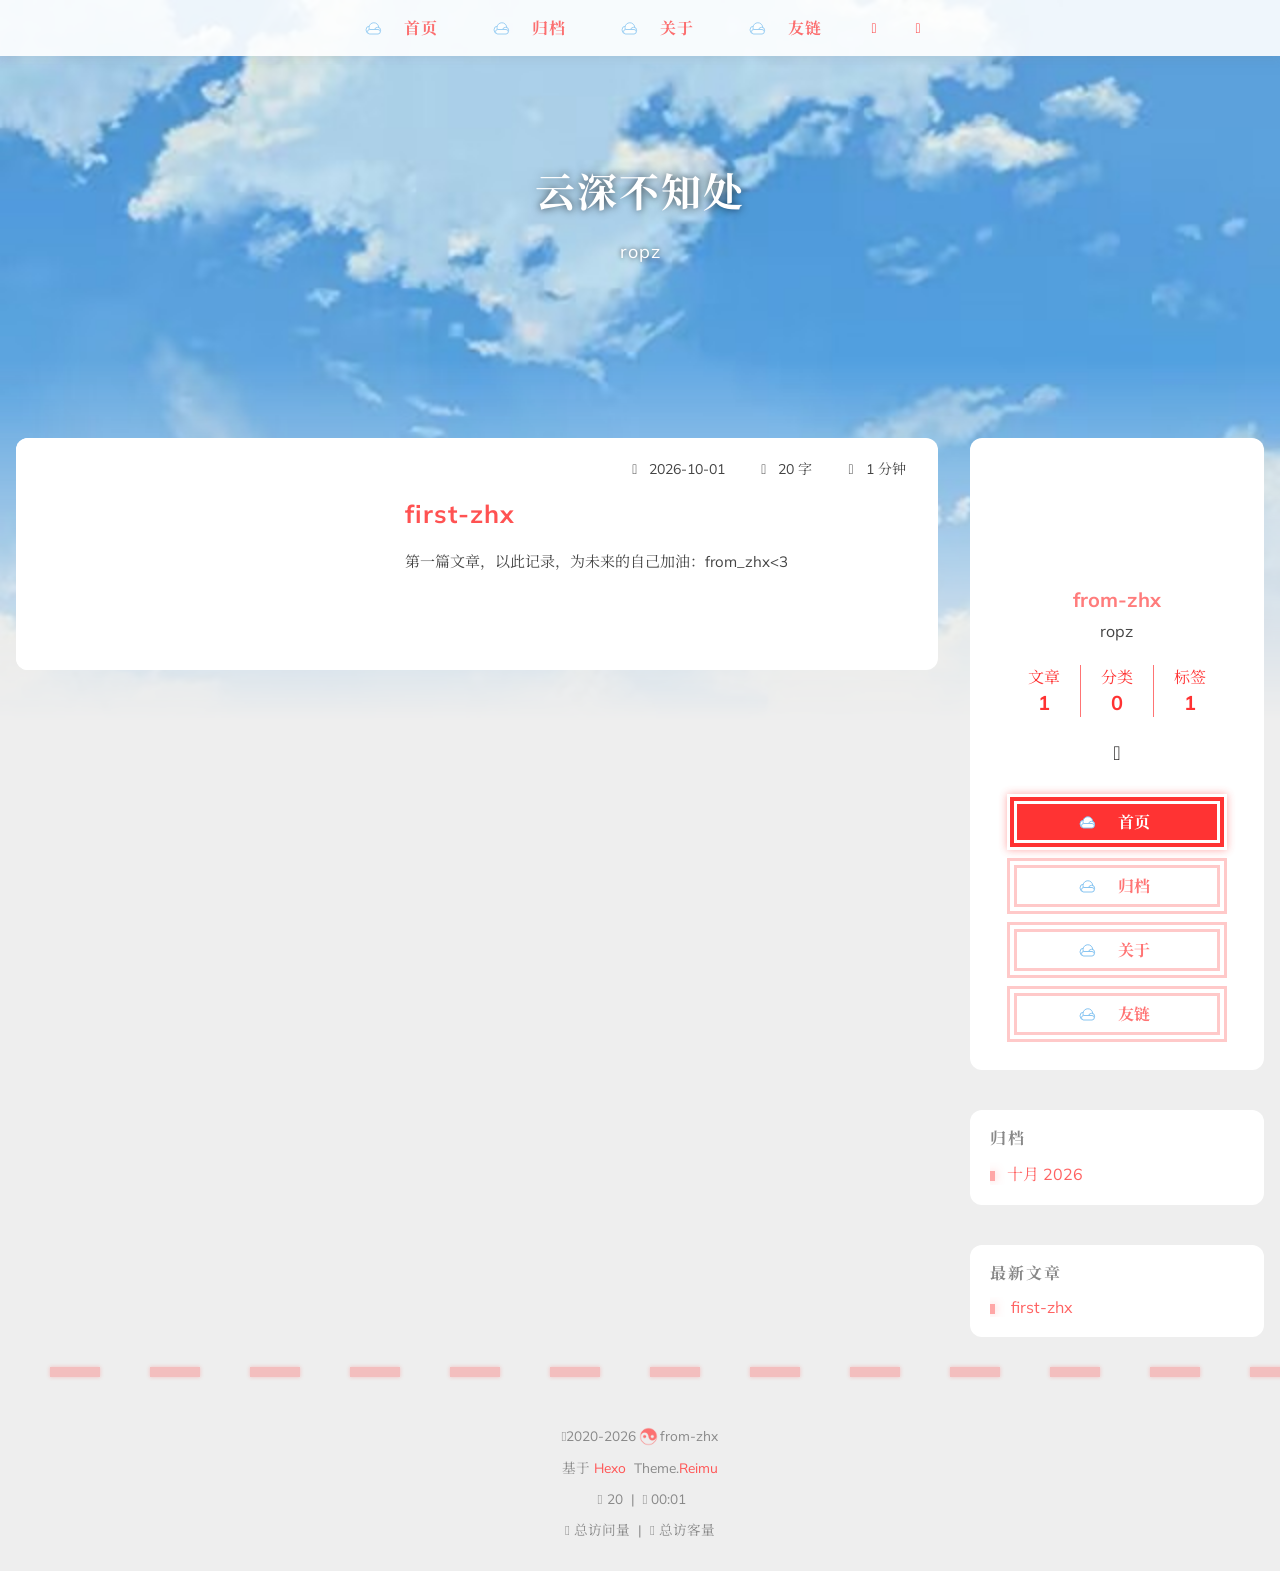
==== index.html @ 7a1b91f0 "Site updated: 2026-10-01 19:13:04" ====
<!DOCTYPE html>
  <html lang="zh-CN"  data-theme-mode="auto">
  <head>
  <meta charset="utf-8">
  
  
  
  <script>window.REIMU_CONFIG = {};window.REIMU_CONFIG.icon_font = '4552607_ex15nbittbh';window.REIMU_CONFIG.clipboard_tips = {"success":{"zh-CN":"复制成功 (*^▽^*)"},"fail":{"zh-CN":"复制失败 (ﾟ⊿ﾟ)ﾂ"},"copyright":{"enable":false,"count":50,"license_type":"by-nc-sa"}};window.REIMU_CONFIG.clipboard_tips.copyright.content = '本博客所有文章除特别声明外，均采用 BY-NC-SA 许可协议。转载请注明出处！';window.REIMU_CONFIG.code_block = {"expand":true};window.REIMU_CONFIG.base = 'https://from-zhx.github.io';window.REIMU_CONFIG.relative = '/';window.REIMU_CONFIG.dark_mode = {"button":true,"mode":"auto"};</script>
  <title>
    云深不知处
  </title>
  <meta name="viewport" content="width=device-width, initial-scale=1, shrink-to-fit=no">
    <link rel="preconnect" href="https://fonts.gstatic.com" crossorigin><link rel="preload" as="style" href="https://fonts.googleapis.com/css?family=Mulish:400,400italic,700,700italic|Noto Serif SC:400,400italic,700,700italic&display=swap"><link rel="stylesheet" href="https://fonts.googleapis.com/css?family=Mulish:400,400italic,700,700italic|Noto Serif SC:400,400italic,700,700italic&display=swap" media="print" onload="this.media='all'">
    <link rel="preload" href="//at.alicdn.com/t/c/font_4552607_ex15nbittbh.woff2" as="font" type="font/woff2" crossorigin="anonymous">
    
<link rel="stylesheet" href="/css/loader.css">

    <meta name="description" content="ropz">
<meta property="og:type" content="website">
<meta property="og:title" content="云深不知处">
<meta property="og:url" content="https://from-zhx.github.io/index.html">
<meta property="og:site_name" content="云深不知处">
<meta property="og:description" content="ropz">
<meta property="og:locale" content="zh_CN">
<meta property="og:image" content="https://from-zhx.github.io/images/banner.webp">
<meta property="article:author" content="from-zhx">
<meta name="twitter:card" content="summary">
<meta name="twitter:image" content="https://from-zhx.github.io/images/banner.webp">
    <link rel="alternate" href="/atom.xml" title="云深不知处" type="application/atom+xml">
    <link rel="shortcut icon" href="/images/favicon.ico">
  
<link rel="stylesheet" href="/css/style.css">

  <link rel="preload" as="style" onload="this.onload=null;this.rel='stylesheet'" href="https://npm.webcache.cn/photoswipe@5.4.4/dist/photoswipe.css" integrity="sha384-IfxC36XL/toUyJ939C73PcgMuRzAZuIzZxE38drsmO5p6jD7ei+Zx/1oA/0l8ysE" crossorigin="anonymous">
    
<script src="https://npm.webcache.cn/pace-js@1.2.4/pace.min.js" integrity="sha384-k6YtvFUEIuEFBdrLKJ3YAUbBki333tj1CSUisai5Cswsg9wcLNaPzsTHDswp4Az8" crossorigin="anonymous"></script>

    
<link rel="stylesheet" href="https://npm.webcache.cn/@reimujs/aos@0.1.3/dist/aos.css" integrity="sha384-GMRP93c6Hkz9JVKGAuRR3nTS7M07RwPgTFenXiosjq2VbVgvdDNcz1g6Mkj8AONa" crossorigin="anonymous">

<meta name="generator" content="Hexo 7.3.0"></head>

  <body>
      <div id='loader'>
    <div class="loading-left-bg loading-bg"></div>
    <div class="loading-right-bg loading-bg"></div>
    <div class="spinner-box">
      <div class="loading-taichi rotate">
          <img src="/images/cloud.svg" alt="loading" />
      </div>
      <div class="loading-word">少女祈祷中...</div>
    </div>
  </div>
  <script>
    var time = null;
    var loaderEl = document.getElementById('loader');
    var startLoading = () => {
      time = Date.now();
      loaderEl.classList.remove("loading");
    }
    var hideLoader = () => {
      document.body.style.overflow = 'auto';
      loader.classList.add('loading');
    };

    var endLoading = () => {
      if (!time) {
        hideLoader();
      } else {
        if (Date.now() - time > 500) {
          time = null;
          hideLoader();
        } else {
          setTimeout(endLoading, 500 - (Date.now() - time));
          time = null;
        }
      }
    }
    window.addEventListener('DOMContentLoaded', endLoading);
    loaderEl.addEventListener('click', endLoading);
  </script>
<div id="copy-tooltip"></div>
<div id="heatmap-tooltip"></div>


    <div id="container">
      <div id="wrap">
        <div id="header-nav">
  <nav id="main-nav" aria-label="Primary navigation">
        <a class="main-nav-link-wrap" href="/">
            <div class="main-nav-icon icon ">
                  <img src="/images/cloud.svg" alt="home icon" style="height: 1em;">
            </div>
          <span class="main-nav-link">首页</span>
        </a>
        <a class="main-nav-link-wrap" href="/archives">
            <div class="main-nav-icon icon ">
                  <img src="/images/cloud.svg" alt="archives icon" style="height: 1em;">
            </div>
          <span class="main-nav-link">归档</span>
        </a>
        <a class="main-nav-link-wrap" href="/about">
            <div class="main-nav-icon icon ">
                  <img src="/images/cloud.svg" alt="about icon" style="height: 1em;">
            </div>
          <span class="main-nav-link">关于</span>
        </a>
        <a class="main-nav-link-wrap" href="/friend">
            <div class="main-nav-icon icon ">
                  <img src="/images/cloud.svg" alt="friend icon" style="height: 1em;">
            </div>
          <span class="main-nav-link">友链</span>
        </a>
    <a id="main-nav-toggle" class="nav-icon" aria-label="Toggle navigation" role="button"></a>
  </nav>
  <nav id="sub-nav" aria-label="Secondary navigation">
      <a id="nav-rss-link" class="nav-icon" href="/atom.xml" title="RSS 订阅" aria-label="RSS 订阅" target="_blank"></a>
  </nav>
</div>
<header id="header" aria-label="Site header">
      <picture>
      </picture>
        <img  fetchpriority="high" src="/images/banner.jpg" alt="">
  <div id="header-outer">
    <div id="header-title">
          <span id="logo">
            <h1 data-aos="slide-up">云深不知处</h1>
          </span>
        <h2 id="subtitle-wrap" data-aos="slide-down">
              <span id="subtitle">ropz</span>
        </h2>
    </div>
  </div>
</header>

        <div id="content" aria-label="Page content"  class="sidebar-right" >
          <aside id="sidebar" aria-label="Sidebar">
  <div class="sidebar-wrapper-container ">
  <div class="sidebar-wrapper">
    <div class="sidebar-wrap" data-aos="fade-up">
        <div class="sidebar-author">
  <img data-src="/avatar/avatar.jpg" data-sizes="auto" alt="from-zhx" class="lazyload">
  <div class="sidebar-author-name">from-zhx</div>
  <div class="sidebar-description">ropz</div>
</div>
<div class="sidebar-state">
  <div class="sidebar-state-article">
    <div>文章</div>
    <div class="sidebar-state-number">1</div>
  </div>
  <div class="sidebar-state-category">
    <div>分类</div>
    <div class="sidebar-state-number">0</div>
  </div>
  <div class="sidebar-state-tag">
    <div>标签</div>
    <div class="sidebar-state-number">1</div>
  </div>
</div>
<div class="sidebar-social" >
    <div class="icon-github sidebar-social-icon">
      <a href=https://github.com/from-zhx itemprop="url" target="_blank" aria-label="github" rel="noopener nofollow noreferrer"></a>
    </div>
</div>
<div class="sidebar-menu">
      <div class="sidebar-menu-link-wrap">
        <a class="sidebar-menu-link-dummy" href="/" aria-label="首页"></a>
          <div class="sidebar-menu-icon icon ">
                <img src="/images/cloud.svg" alt="home icon" style="width: 1em;">
          </div>
        <div class="sidebar-menu-link">首页</div>
      </div>
      <div class="sidebar-menu-link-wrap">
        <a class="sidebar-menu-link-dummy" href="/archives" aria-label="归档"></a>
          <div class="sidebar-menu-icon icon ">
                <img src="/images/cloud.svg" alt="archives icon" style="width: 1em;">
          </div>
        <div class="sidebar-menu-link">归档</div>
      </div>
      <div class="sidebar-menu-link-wrap">
        <a class="sidebar-menu-link-dummy" href="/about" aria-label="关于"></a>
          <div class="sidebar-menu-icon icon ">
                <img src="/images/cloud.svg" alt="about icon" style="width: 1em;">
          </div>
        <div class="sidebar-menu-link">关于</div>
      </div>
      <div class="sidebar-menu-link-wrap">
        <a class="sidebar-menu-link-dummy" href="/friend" aria-label="友链"></a>
          <div class="sidebar-menu-icon icon ">
                <img src="/images/cloud.svg" alt="friend icon" style="width: 1em;">
          </div>
        <div class="sidebar-menu-link">友链</div>
      </div>
</div>

    </div>
  </div>
  <div class="sidebar-widget">
        <div class="widget-wrapper">
    <div class="widget-wrap" data-aos="fade-up">
      <h3 class="widget-title">归档</h3>
      <div class="widget">
        <ul class="archive-list"><li class="archive-list-item"><a class="archive-list-link" href="/archives/2026/10/">十月 2026</a></li></ul>
      </div>
    </div>
  </div>

        <div class="widget-wrapper">
    <div class="widget-wrap" data-aos="fade-up">
      <h3 class="widget-title">最新文章</h3>
      <div class="widget">
        <ul>
            <li>
              <a href="/2026/10/01/main-zhx/" title="first-zhx">first-zhx</a>
            </li>
        </ul>
      </div>
    </div>
  </div>

  </div>
  </div>
</aside>

          <section id="main" aria-label="Main content">      <div class="post-wrapper">
  <div class="post-wrap left" data-aos="fade-up">
      <a class="post-link" href="/2026/10/01/main-zhx/" aria-label="first-zhx" title="first-zhx"></a>
    <div class="post-cover left">
        <img data-src="/img/backgroundTWO.jpg" data-sizes="auto" alt="first-zhx" class="lazyload">
    </div>
    <div class="post-info">
      <div class="post-meta">
        <span><span class="icon-calendar"></span>2026-10-01</span>
        <span><span class="icon-pencil"></span>20 字</span>
        <span><span class="icon-clock"></span>1 分钟</span>
      </div>
      <h2 class="post-title">first-zhx</h2>
      <article class="post-article">
          第一篇文章，以此记录，为未来的自己加油：from_zhx&lt;3

      </article>
    </div>
  </div>
</div>

</section>
        </div>
        <footer id="footer" aria-label="Site footer">
  <div style="width: 100%; overflow: hidden">
    <div class="footer-line"></div>
  </div>
  <div id="footer-info">
    <div>
      <span class="icon-copyright"></span>
        2020-2026
        <span class="footer-info-sep rotate"></span>
      from-zhx
    </div>
      <div>
        基于&nbsp;<a href="https://hexo.io/" rel="noopener nofollow noreferrer" target="_blank">Hexo</a>&nbsp;
        Theme.<a href="https://github.com/D-Sketon/hexo-theme-reimu" rel="noopener nofollow noreferrer" target="_blank">Reimu</a>
      </div>
      <div>
        <span class="icon-brush"></span>
        20
        &nbsp;|&nbsp;
        <span class="icon-coffee"></span>
        00:01
      </div>
      <div>
        <span class="icon-eye"></span>
        <span id="busuanzi_container_site_pv">总访问量&nbsp;<span id="busuanzi_value_site_pv"></span></span>
        &nbsp;|&nbsp;
        <span class="icon-user"></span>
        <span id="busuanzi_container_site_uv">总访客量&nbsp;<span id="busuanzi_value_site_uv"></span></span>
      </div>
  </div>
</footer>

          <div class="sidebar-top">
            <div class="sidebar-top-taichi rotate"></div>
            <div class="arrow-up"></div>
          </div>
        <div id="mask" class="hide"></div>
      </div>
      <nav id="mobile-nav" aria-label="Mobile navigation">
  <div class="sidebar-wrap">
      <div class="sidebar-author">
  <img data-src="/avatar/avatar.jpg" data-sizes="auto" alt="from-zhx" class="lazyload">
  <div class="sidebar-author-name">from-zhx</div>
  <div class="sidebar-description">ropz</div>
</div>
<div class="sidebar-state">
  <div class="sidebar-state-article">
    <div>文章</div>
    <div class="sidebar-state-number">1</div>
  </div>
  <div class="sidebar-state-category">
    <div>分类</div>
    <div class="sidebar-state-number">0</div>
  </div>
  <div class="sidebar-state-tag">
    <div>标签</div>
    <div class="sidebar-state-number">1</div>
  </div>
</div>
<div class="sidebar-social" >
    <div class="icon-github sidebar-social-icon">
      <a href=https://github.com/from-zhx itemprop="url" target="_blank" aria-label="github" rel="noopener nofollow noreferrer"></a>
    </div>
</div>
<div class="sidebar-menu">
      <div class="sidebar-menu-link-wrap">
        <a class="sidebar-menu-link-dummy" href="/" aria-label="首页"></a>
          <div class="sidebar-menu-icon icon ">
                <img src="/images/cloud.svg" alt="home icon" style="width: 1em;">
          </div>
        <div class="sidebar-menu-link">首页</div>
      </div>
      <div class="sidebar-menu-link-wrap">
        <a class="sidebar-menu-link-dummy" href="/archives" aria-label="归档"></a>
          <div class="sidebar-menu-icon icon ">
                <img src="/images/cloud.svg" alt="archives icon" style="width: 1em;">
          </div>
        <div class="sidebar-menu-link">归档</div>
      </div>
      <div class="sidebar-menu-link-wrap">
        <a class="sidebar-menu-link-dummy" href="/about" aria-label="关于"></a>
          <div class="sidebar-menu-icon icon ">
                <img src="/images/cloud.svg" alt="about icon" style="width: 1em;">
          </div>
        <div class="sidebar-menu-link">关于</div>
      </div>
      <div class="sidebar-menu-link-wrap">
        <a class="sidebar-menu-link-dummy" href="/friend" aria-label="友链"></a>
          <div class="sidebar-menu-icon icon ">
                <img src="/images/cloud.svg" alt="friend icon" style="width: 1em;">
          </div>
        <div class="sidebar-menu-link">友链</div>
      </div>
</div>

  </div>
</nav>

    </div>
    
<script src="https://npm.webcache.cn/lazysizes@5.3.2/lazysizes.min.js" integrity="sha384-3gT&#x2F;vsepWkfz&#x2F;ff7PpWNUeMzeWoH3cDhm&#x2F;A8jM7ouoAK0&#x2F;fP&#x2F;9bcHHR5kHq2nf+e" crossorigin="anonymous"></script>


<script src="https://npm.webcache.cn/clipboard@2.0.11/dist/clipboard.min.js" integrity="sha384-J08i8An&#x2F;QeARD9ExYpvphB8BsyOj3Gh2TSh1aLINKO3L0cMSH2dN3E22zFoXEi0Q" crossorigin="anonymous"></script>




<script src="/js/script.js"></script>


  
<script src="/js/aos.js"></script>

  <script>
    var aosInit = () => {
      AOS.init({
        duration: 1000,
        easing: "ease",
        once: true,
        offset: 50,
      });
    };
    if (document.readyState === 'loading') {
      document.addEventListener('DOMContentLoaded', aosInit);
    } else {
      aosInit();
    }
  </script>


<script src="/js/pjax_script.js" data-pjax></script>




  <script>
    var setupFirework = () => {
      if (!false || !window.matchMedia('(max-width: 768px)').matches) {
        window.firework && window.firework(JSON.parse('{"excludeElements":["a","button"],"particles":[{"shape":"circle","move":["emit"],"easing":"easeOutExpo","colors":["var(--red-1)","var(--red-2)","var(--red-3)","var(--red-4)"],"number":20,"duration":[1200,1800],"shapeOptions":{"radius":[16,32],"alpha":[0.3,0.5]}},{"shape":"circle","move":["diffuse"],"easing":"easeOutExpo","colors":["var(--red-0)"],"number":1,"duration":[1200,1800],"shapeOptions":{"radius":20,"alpha":[0.2,0.5],"lineWidth":6}}]}'));
      }
    }
  </script>
  
<script src="https://npm.webcache.cn/mouse-firework@0.2.0/dist/index.umd.js" integrity="sha384-qi9WggRt19tv8Vc7pCHW3ulMNLwrn515zaLEWZjl1px07vz8+pUoWX8n1rgq282T" crossorigin="anonymous" onload="setupFirework()" defer></script>






<div id="lazy-script">
  <div>
  </div>
</div>


  <script>
    console.log(String.raw`%c 
 ______     ______     __     __    __     __  __    
/\  == \   /\  ___\   /\ \   /\ "-./  \   /\ \/\ \   
\ \  __<   \ \  __\   \ \ \  \ \ \-./\ \  \ \ \_\ \  
 \ \_\ \_\  \ \_____\  \ \_\  \ \_\ \ \_\  \ \_____\ 
  \/_/ /_/   \/_____/   \/_/   \/_/  \/_/   \/_____/ 
                                                  
`,'color: #ff5252;')
    console.log('%c Theme.Reimu v' + '1.12.6' + ' %c https://github.com/D-Sketon/hexo-theme-reimu ', 'color: white; background: #ff5252; padding:5px 0;', 'padding:4px;border:1px solid #ff5252;')
  </script>
  


  
<script src="https://npm.webcache.cn/busuanzi@2.3.0/bsz.pure.mini.js" integrity="sha384-0M75wtSkhjIInv4coYlaJU83+OypaRCIq2SukQVQX04eGTCBXJDuWAbJet56id+S" crossorigin="anonymous" async></script>


<script>
  if ('serviceWorker' in navigator) {
    navigator.serviceWorker.getRegistrations().then((registrations) => {
      for (let registration of registrations) {
        registration.unregister();
      }
    });
  }
</script>




  </body>
  </html>
---- css/loader.css ----
[data-theme='dark'] #loader .loading-bg {
  background-color: rgba(37,37,37,0.9);
}
[data-theme='dark'] #loader .spinner-box .loading-word {
  color: var(--red-1, #ff5252);
}
#loader .loading-bg {
  position: fixed;
  z-index: 1000;
  width: 50%;
  height: 100%;
  background-color: rgba(255,255,255,0.9);
  transition: 0.8s;
}
#loader .loading-right-bg {
  right: 0;
}
#loader .spinner-box {
  position: fixed;
  z-index: 1001;
  display: flex;
  justify-content: center;
  align-items: center;
  width: 100%;
  height: 100vh;
  opacity: 1;
  transition: 0.5s;
}
#loader .spinner-box .loading-taichi {
  opacity: 0.8;
}
#loader .spinner-box .rotate {
  animation: rotate-all 2s linear infinite;
}
#loader .spinner-box .loading-word {
  position: absolute;
  color: var(--red-1, #ff5252);
  top: calc(50% + 110px);
  left: 50%;
  transform: translate(-50%, -50%);
  font: 700 1.2rem  'Mulish','Noto Serif SC', '-apple-system','PingFang SC','Microsoft YaHei','sans-serif';
}
#loader.loading .loading-left-bg {
  transform: translate(-100%, 0);
}
#loader.loading .loading-right-bg {
  transform: translate(100%, 0);
}
#loader.loading .spinner-box {
  opacity: 0;
  visibility: hidden;
}
@keyframes rotate-all {
  100% {
    transform: rotate(360deg);
  }
}
---- css/style.css ----
:root {
  --red-0: #ff0000;
  --red-1: #ff5252;
  --red-2: #ff7c7c;
  --red-3: #ffafaf;
  --red-4: #ffd0d0;
  --red-5: #ffecec;
  --red-5-5: #fff3f3;
  --red-6: #fff7f7;
  --grey-9: #888;
  --grey-7: var(--color-default);
  --color-archive-year: #000;
  --color-default: #444;
  --color-border: var(--red-3);
  --color-link: var(--red-1);
  --color-background: #eee;
  --color-code-background: #f8f8f8;
  --color-header-background: rgba(255,255,255,0.9);
  --color-footer-background: #fff;
  --color-mobile-nav-background: #fff;
  --color-wrap: #fff;
  --color-sticky: #fff;
  --color-h2-border: #eee;
  --color-meta-shadow: var(--red-6);
  --color-hover-shadow: rgba(120,120,120,0.15);
  --color-h2-after: var(--red-1);
  --color-red-6-shadow: rgba(255, 78, 78, 0.6);
  --color-red-3-shadow: rgba(255, 78, 78, 0.3);
  --highlight-nav: #f5f5f5;
  --highlight-scrollbar: #d6d6d6;
  --highlight-background: #fdfdfd;
  --highlight-selection: #e9e9e988;
  --highlight-foreground: #24292e;
  --highlight-comment: #7d7d7d;
  --highlight-red: #d73a49;
  --highlight-orange: #e36209;
  --highlight-yellow: #cb911d;
  --highlight-green: #22863a;
  --highlight-aqua: #005cc5;
  --highlight-blue: #032f62;
  --highlight-purple: #6f42c1;
  --highlight-deletion: #b31d28;
  --highlight-deletion-bg: #ffeef0;
  --highlight-addition: #22863a;
  --highlight-addition-bg: #f0fff4;
  --cursor-default: url("../images/cursor/reimu-cursor-default.png"), auto;
  --cursor-pointer: url("../images/cursor/reimu-cursor-pointer.png"), pointer;
  --cursor-text: url("../images/cursor/reimu-cursor-text.png"), text;
  --footer-icon: url("../images/taichi.png");
  --sponsor-icon: url("../images/taichi.png");
  --top-icon: url("../images/taichi.png");
  --shadow-meta: 0 0 5px 2px var(--color-meta-shadow);
  --shadow-meta-hover: 0 0 6px 4px var(--color-meta-shadow);
  --shadow-card: 0 0 10px 2px var(--color-hover-shadow);
  --shadow-card-hover: 0 0 10px 4px var(--color-hover-shadow);
  --shadow-red-6-shadow: 0 0 8px var(--color-red-6-shadow);
}
[data-theme='dark']:root {
  --red-0: var(--red-1);
  --red-4: rgba(255, 208, 208, 0.5);
  --red-5: rgba(255,228,228,0.15);
  --red-5-5: rgba(255,236,236,0.05);
  --red-6: rgba(255, 243, 243, 0.2);
  --color-archive-year: #999;
  --color-default: #999;
  --color-border: var(--red-5);
  --color-background: #21252b;
  --color-code-background: rgba(232,232,232,0.1);
  --color-header-background: #222;
  --color-footer-background: #21252b;
  --color-mobile-nav-background: #21252b;
  --color-wrap: #272b30;
  --color-h2-border: #47474a;
  --color-meta-shadow: rgba(0,0,0,0.2);
  --color-hover-shadow: rgba(0,0,0,0.2);
  --highlight-nav: #222830;
  --highlight-scrollbar: #454d59;
  --highlight-background: #1e2027;
  --highlight-selection: #51515155;
  --highlight-foreground: #c9d1d9;
  --highlight-comment: #8b949e;
  --highlight-red: #ff7b72;
  --highlight-orange: #ffa657;
  --highlight-yellow: #ffcc66;
  --highlight-green: #7ee787;
  --highlight-aqua: #a5d6ff;
  --highlight-blue: #79c0ff;
  --highlight-purple: #d2a8ff;
  --highlight-deletion: #ffa198;
  --highlight-deletion-bg: #490202;
  --highlight-addition: #7ee787;
  --highlight-addition-bg: #04260f;
}
[data-theme='dark']:root img {
  filter: brightness(70%);
}
[data-theme='dark']:root .pswp__img {
  opacity: 1;
  filter: none;
  animation: none;
}
[data-theme='dark']:root img.lazyloaded {
  opacity: 1;
  animation: blur-darken 0.8s ease-in-out forwards;
}
body [data-aos='fade-up'] {
  transform: translate3d(0, 30px, 0);
}
body [data-aos='zoom-in'] {
  transform: scale(0.8);
}
[data-aos^=fade],
[data-aos^=zoom] {
  transition-property: all !important;
}
@keyframes blur {
  0% {
    filter: blur(10px);
  }
  to {
    filter: blur(0);
  }
}
@keyframes blur-darken {
  0% {
    filter: blur(10px) brightness(70%);
  }
  to {
    filter: blur(0) brightness(70%);
  }
}
@keyframes fade-in-blur {
  0% {
    opacity: 0;
    filter: blur(10px);
  }
  100% {
    opacity: 1;
    filter: blur(0);
  }
}
@keyframes rotate-all {
  100% {
    transform: rotate(360deg);
  }
}
@keyframes transform-all {
  100% {
    transform: translateX(-100px);
  }
}
.article-entry h1 {
  font-size: 2.25em;
}
.article-entry h2 {
  font-size: 1.75em;
  position: relative;
}
.article-entry h2:before {
  content: '';
  position: absolute;
  width: 100%;
  border-bottom: 1px solid var(--color-h2-border);
  bottom: -15px;
  box-sizing: unset;
  transition: 1s;
}
.article-entry h2:after {
  content: '';
  position: absolute;
  background: var(--color-h2-after);
  width: 1em;
  height: 7px;
  bottom: -18px;
  left: 0;
  border-radius: 8px;
  box-shadow: var(--shadow-red-6-shadow);
  transition: 0.3s;
}
.article-entry h2:hover:after {
  width: 3em;
}
.article-entry h3 {
  font-size: 1.5em;
}
.article-entry h4 {
  font-size: 1.25em;
}
.article-entry h5 {
  font-size: 1em;
}
.article-entry h6 {
  font-size: 1em;
  color: var(--grey-9);
}
.article-entry hr {
  margin: 12px 0;
  opacity: 0.3;
  height: 4px;
  background-image: linear-gradient(to right, var(--red-0) 50%, transparent 0%);
  background-size: 50px 4px;
  background-repeat: repeat-x;
  border: none;
  filter: drop-shadow(0px 0px 2px var(--red-1));
  transition: opacity 0.3s, color 0.3s;
}
.article-entry hr:hover {
  opacity: 0.5;
}
.article-entry strong {
  font-weight: bold;
}
.article-entry em,
.article-entry cite {
  font-style: italic;
}
.article-entry sup,
.article-entry sub {
  font-size: 0.75em;
  line-height: 0;
  position: relative;
  vertical-align: baseline;
}
.article-entry sup {
  top: -0.5em;
}
.article-entry sub {
  bottom: -0.2em;
}
.article-entry small {
  font-size: 0.85em;
}
.article-entry acronym,
.article-entry abbr {
  text-decoration: none;
  border-bottom: 1px dotted;
}
.article-entry ul,
.article-entry ol,
.article-entry dl {
  margin: 0 20px;
  line-height: 1.67;
}
.article-entry ul ul,
.article-entry ol ul,
.article-entry ul ol,
.article-entry ol ol {
  margin-top: 0;
  margin-bottom: 0;
}
.article-entry ul {
  list-style: disc;
}
.article-entry ol {
  list-style: decimal;
}
.article-entry dt {
  font-weight: bold;
}
@font-face {
  font-family: 'iconfont';
  src: url("//at.alicdn.com/t/c/font_4552607_ex15nbittbh.woff2") format('woff2');
  font-display: swap;
}
.archives-tag-list-link:before {
  font-family: 'iconfont';
  content: '\e622';
}
.archives-category-list-link:before {
  font-family: 'iconfont';
  content: '\e604';
}
.article-date-link:before {
  font-family: 'iconfont';
  content: '\e606';
}
.article-category-link:before {
  font-family: 'iconfont';
  content: '\e604';
}
.article-tag-list-link:before {
  font-family: 'iconfont';
  content: '\e622';
}
.article-comment-link:before {
  font-family: 'iconfont';
  content: '\e608';
}
.icon-copyright:before {
  font-family: 'iconfont';
  content: '\e60a';
}
.icon-brush:before {
  font-family: 'iconfont';
  content: '\e618';
}
.icon-coffee:before {
  font-family: 'iconfont';
  content: '\e607';
}
.icon-eye:before {
  font-family: 'iconfont';
  content: '\e60f';
}
.icon-user:before {
  font-family: 'iconfont';
  content: '\e628';
}
#main-nav-toggle:before {
  font-family: 'iconfont';
  content: '\e62f';
}
#nav-rss-link:before {
  font-family: 'iconfont';
  content: '\e61f';
}
#nav-search-btn:before {
  font-family: 'iconfont';
  content: '\e631';
}
#nav-sun-btn:before {
  font-family: 'iconfont';
  content: '\e621';
}
#nav-moon-btn:before {
  font-family: 'iconfont';
  content: '\e617';
}
#nav-circle-half-stroke-btn:before {
  font-family: 'iconfont';
  content: '\e641';
}
#nav-language-btn:before {
  font-family: 'iconfont';
  content: '\e642';
}
.icon-copy:before {
  font-family: 'iconfont';
  content: '\e60c';
}
.icon-chevron-down:before {
  font-family: 'iconfont';
  content: '\e609';
}
.icon-check:before {
  font-family: 'iconfont';
  content: '\e636';
}
.icon-times:before {
  font-family: 'iconfont';
  content: '\e637';
}
.icon-calendar:before {
  font-family: 'iconfont';
  content: '\e605';
}
.icon-calendar-plus:before {
  font-family: 'iconfont';
  content: '\e648';
}
.icon-pencil:before {
  font-family: 'iconfont';
  content: '\e61b';
}
.icon-clock:before {
  font-family: 'iconfont';
  content: '\e613';
}
.post-sticky:before {
  font-family: 'iconfont';
  content: '\e627';
}
.popup-btn-close:before {
  font-family: 'iconfont';
  content: '\e626';
}
.reimu-search-input-icon:before {
  font-family: 'iconfont';
  content: '\e631';
}
.ais-pagination--item__previous a:before {
  font-family: 'iconfont';
  content: '\e601';
}
.ais-pagination--item__next a:before {
  font-family: 'iconfont';
  content: '\e630';
}
.icon-github:before {
  content: '\e619';
}
.sidebar-toc-btn:before {
  font-family: 'iconfont';
  content: '\e633';
}
.sidebar-common-btn:before {
  font-family: 'iconfont';
  content: '\e632';
}
.sidebar-top .arrow-up:before {
  font-family: 'iconfont';
  content: '\e634';
}
.icon-link:before {
  font-family: 'iconfont';
  content: '\e639';
}
.icon-globe:before {
  font-family: 'iconfont';
  content: '\e638';
}
.icon-creative-commons:before {
  font-family: 'iconfont';
  content: '\e63a';
}
.icon-taichi:before {
  font-family: 'iconfont';
  content: '\e62b';
}
.icon-image:before {
  font-family: 'iconfont';
  content: '\e63f';
}
.icon {
  font-family: 'iconfont';
}
html,
body,
div,
span,
applet,
object,
iframe,
h1,
h2,
h3,
h4,
h5,
h6,
p,
blockquote,
pre,
a,
abbr,
acronym,
address,
big,
cite,
code,
del,
dfn,
em,
img,
ins,
kbd,
q,
s,
samp,
small,
strike,
strong,
sub,
sup,
tt,
var,
dl,
dt,
dd,
ol,
ul,
li,
fieldset,
form,
label,
legend,
table,
caption,
tbody,
tfoot,
thead,
tr,
th,
td {
  margin: 0;
  padding: 0;
  border: 0;
  outline: 0;
  font-weight: inherit;
  font-style: inherit;
  font-family: inherit;
  font-size: 100%;
  vertical-align: baseline;
}
body {
  line-height: 1;
  color: #000;
  background: #fff;
}
ol,
ul {
  list-style: none;
}
table {
  border-collapse: separate;
  border-spacing: 0;
  vertical-align: middle;
}
caption,
th,
td {
  text-align: left;
  font-weight: normal;
  vertical-align: middle;
}
a img {
  border: none;
}
h1,
h2,
h3,
h4,
h5,
h6 {
  font-weight: 700;
}
input,
button {
  margin: 0;
  padding: 0;
}
input::-moz-focus-inner,
button::-moz-focus-inner {
  border: 0;
  padding: 0;
}
html,
body,
#container {
  height: 100%;
  scroll-behavior: smooth;
  cursor: var(--cursor-default);
}
body {
  width: 100%;
  background: var(--color-background);
  -webkit-text-size-adjust: 100%;
  -webkit-font-smoothing: antialiased;
  text-size-adjust: 100%;
  font-family: 'Mulish','Noto Serif SC', '-apple-system','PingFang SC','Microsoft YaHei','sans-serif';
  transition: background 1s;
  text-autospace: normal;
  color: var(--color-default);
}
body ::selection {
  background: var(--red-1);
  color: #fff;
}
a,
button {
  cursor: var(--cursor-pointer) !important;
}
.site-search input {
  cursor: var(--cursor-text) !important;
}
#main span:not(button span),
#main p:not(button p),
#main code,
#main kbd,
#main input,
#main textarea {
  cursor: var(--cursor-text) !important;
}
#main nav span {
  cursor: var(--cursor-default) !important;
}
#container {
  position: relative;
}
.mobile-nav-on {
  overflow: hidden !important;
}
#wrap {
  position: absolute;
  z-index: 1;
  top: 0;
  left: 0;
  height: 100%;
  width: 100%;
  transition: 1s;
  background: var(--color-background);
}
#main {
  flex: 1;
  padding: 0 20px;
  max-width: 100%;
  box-sizing: border-box;
}
@media screen and (max-width: 959px) {
  #main {
    min-width: 100%;
  }
}
@media screen and (max-width: 767px) {
  #main {
    padding: 0 16px;
  }
}
#content {
  position: relative;
  display: flex;
  padding-top: 8px;
  align-items: stretch;
  max-width: 1350px;
  margin: 0 auto;
  overflow: visible;
}
@media screen and (min-width: 960px) {
  .sidebar-left #main,
  .sidebar-right #main {
    padding: 0;
    width: 73%;
    max-width: calc(100% - 268px - 64px);
    margin: 0 16px;
  }
}
#content.sidebar-right {
  flex-direction: row-reverse;
}
#mask {
  z-index: 1000;
  position: fixed;
  top: 0;
  left: 0;
  width: 100%;
  height: 100%;
  background: rgba(0,0,0,0.3);
  backdrop-filter: blur(3px);
  -webkit-backdrop-filter: blur(3px);
  opacity: 1;
  transition: 0.3s;
}
#mask.hide {
  opacity: 0;
  visibility: hidden;
}
#header {
  min-height: 400px;
  height: 35vh;
  position: relative;
}
#header img {
  position: absolute;
  top: 0;
  left: 0;
  width: 100%;
  height: 180%;
  z-index: -2;
  user-select: none;
  display: block;
  object-fit: cover;
  transition: 0.3s;
  -webkit-mask: linear-gradient(to top, transparent, #fff 50%);
  mask: linear-gradient(to top, transparent, #fff 50%);
}
@media screen and (max-width: 959px) {
  #header img {
    height: 120%;
  }
}
@media screen and (max-width: 767px) {
  #header img {
    height: 100%;
  }
}
#header-outer {
  height: 100%;
  position: relative;
  max-width: 100%;
}
[data-theme='dark'] #header-nav:hover {
  background: var(--color-header-background);
}
#header-nav {
  position: fixed;
  top: 0;
  left: 0;
  right: 0;
  display: flex;
  justify-content: center;
  background: var(--color-header-background);
  box-shadow: var(--shadow-card);
  transition: background 1s, top 0.3s;
  z-index: 200;
}
#header-nav:hover {
  background: rgba(255,255,255,0.95);
}
#header-nav.header-nav-hidden {
  top: -80px;
}
#header-title {
  font-weight: 700;
  text-align: center;
  position: absolute;
  top: 50%;
  margin: -20px 2.5% 0;
  width: 95%;
  opacity: 0;
  filter: blur(8px);
  will-change: transform, opacity, filter;
  animation: fade-in-blur 800ms ease-out 200ms forwards;
}
#logo,
#subtitle {
  text-decoration: none;
  color: #fff;
}
#logo {
  font-size: 40px;
  font-weight: 700;
  letter-spacing: 2px;
  display: inline-block;
  transform: translateY(-20%);
  text-shadow: 0 0 0.5rem rgba(0,0,0,0.7);
}
@media screen and (max-width: 959px) {
  #logo {
    font-size: 36px;
  }
}
@media screen and (min-width: 480px) and (max-width: 767px) {
  #logo {
    font-size: 30px;
  }
}
@media screen and (max-width: 479px) {
  #logo {
    font-size: 30px;
  }
}
#subtitle {
  font-size: 18px;
  font-weight: 400;
  letter-spacing: 1px;
  text-shadow: 0 0 5px rgba(0,0,0,0.7);
  width: 70%;
  margin: 0 auto;
  display: block;
  line-height: 1.5;
}
@media screen and (max-width: 959px) {
  #subtitle {
    font-size: 16px;
  }
}
@media screen and (min-width: 480px) and (max-width: 767px) {
  #subtitle {
    font-size: 14px;
  }
}
@media screen and (max-width: 479px) {
  #subtitle {
    font-size: 13px;
  }
}
#subtitle-wrap {
  margin-top: 18px;
}
#main-nav {
  display: flex;
  align-items: center;
}
.nav-icon,
.main-nav-link-wrap,
.main-nav-link,
.main-nav-icon {
  color: var(--red-0);
  opacity: 0.8;
  text-decoration: none;
  transition: 0.2s;
  padding: 20px 15px;
}
.nav-icon {
  text-align: center;
  font-size: 14px;
  width: 14px;
  height: 14px;
  will-change: transform;
}
.nav-icon:hover {
  opacity: 1;
  transform: scale(1.1);
}
[data-theme='dark'] .main-nav-link,
[data-theme='dark'] .nav-icon,
[data-theme='dark'] .main-nav-link-wrap {
  color: var(--red-2);
}
.main-nav-link-wrap {
  padding: 0 15px;
  display: flex;
  transition: 0.3s;
}
.main-nav-link-wrap:hover {
  opacity: 1;
}
@media screen and (max-width: 959px) {
  .main-nav-link-wrap {
    padding: 0 10px;
  }
}
@media screen and (max-width: 767px) {
  .main-nav-link-wrap {
    display: none;
  }
}
.main-nav-link-wrap:hover .main-nav-icon:before {
  transform: rotate(90deg) scale(1.1);
}
.main-nav-link-wrap:hover .main-nav-icon {
  transform: scale(1.1);
}
.main-nav-link-wrap:hover .main-nav-icon.rotate {
  transform: rotate(90deg) scale(1.1);
}
.main-nav-link {
  letter-spacing: 1px;
  font-weight: 700;
  opacity: 0.7;
}
.main-nav-icon {
  cursor: var(--cursor-pointer) !important;
  padding: 15px 5px;
  display: flex;
  align-items: center;
  font-size: 24px;
  font-weight: 400;
  transition: transform 0.3s, color 0.3s;
  will-change: transform;
}
.main-nav-icon.rotate {
  transform: rotate(90deg);
}
.main-nav-icon:before {
  font-size: 24px;
  font-weight: 400;
  transform: rotate(90deg);
  transition: transform 0.3s, color 0.3s;
  will-change: transform;
}
#main-nav-toggle {
  display: none;
}
@media screen and (max-width: 767px) {
  #main-nav-toggle {
    display: block;
  }
}
#sub-nav,
#i18n-nav {
  display: flex;
  align-items: center;
}
#nav-sun-btn:before,
#nav-moon-btn:before,
#nav-circle-half-stroke-btn:before {
  font-weight: 700;
}
#i18n-nav {
  margin-left: 8px;
}
.custom-dropdown {
  position: relative;
}
.select-selected {
  padding: 14px;
  color: var(--red-2);
  cursor: var(--cursor-pointer) !important;
  font-size: 14px;
  display: flex;
  align-items: center;
  justify-content: space-between;
}
.select-items {
  position: absolute;
  top: 100%;
  left: 0;
  right: 0;
  border-radius: 8px;
  background-color: var(--color-wrap);
  margin-top: 4px;
  interpolate-size: allow-keywords;
  height: 0;
  overflow: hidden;
  transition: height 0.3s ease, opacity 0.3s ease, transform 0.3s ease;
  opacity: 0;
  transform: translateY(-10px);
  pointer-events: none;
  z-index: 1;
  font-size: 14px;
  box-shadow: var(--shadow-card);
}
.select-items li {
  list-style: none;
  padding: 10px;
  cursor: var(--cursor-pointer) !important;
  color: var(--red-2);
  transition: 1s;
}
.select-items li:hover {
  color: #fff;
  background: var(--red-1);
}
.select-items.show {
  height: auto;
  opacity: 1;
  transform: translateY(0);
  pointer-events: auto;
}
.select-items li.selected {
  background: var(--red-1);
  color: #fff;
}
.hr-line {
  margin: 12px 36px;
  opacity: 0.3;
  height: 4px;
  background-image: linear-gradient(to right, var(--red-0) 50%, transparent 0%);
  background-size: 50px 4px;
  background-repeat: repeat-x;
  filter: drop-shadow(0px 0px 2px var(--red-1));
  transition: opacity 0.3s, color 0.3s;
}
.hr-line:hover {
  opacity: 0.5;
}
@media screen and (max-width: 767px) {
  .hr-line {
    margin: 12px 16px;
  }
}
.article-inner {
  background: var(--color-wrap);
  border-radius: 12px;
  display: flow-root;
  transition: 0.3s;
}
.article-meta {
  display: flex;
  flex-direction: column;
  padding: 20px 36px 0;
}
@media screen and (max-width: 767px) {
  .article-meta {
    padding: 20px 16px 0;
  }
}
.article-summary {
  margin: 0 0 20px 0 !important;
}
.article-date {
  display: flex;
}
.article-date-link {
  font-size: 14px;
  color: var(--red-1);
  background: var(--red-5);
  border-radius: 8px;
  padding: 10px 20px;
  margin: 0 12px 16px 0;
  box-shadow: var(--shadow-meta);
  transition: 0.3s;
}
.article-date-link:before {
  margin-right: 8px;
}
.article-entry {
  overflow: hidden;
  color: var(--color-default);
  padding: 0 36px;
}
.article-entry:before,
.article-entry:after {
  content: "";
  display: table;
}
.article-entry:after {
  clear: both;
}
@media screen and (max-width: 767px) {
  .article-entry {
    padding: 0 16px;
  }
}
.article-entry p,
.article-entry table {
  line-height: 1.67;
  margin: 16px 0;
}
.article-entry .paragraph-anchor {
  opacity: 0;
  text-decoration: none !important;
  transition: 0.3s;
}
.article-entry p:hover > .paragraph-anchor,
.article-entry li:hover > .paragraph-anchor,
.article-entry dd:hover > .paragraph-anchor,
.article-entry dt:hover > .paragraph-anchor,
.article-entry td:hover > .paragraph-anchor,
.article-entry th:hover > .paragraph-anchor,
.article-entry blockquote:hover > .paragraph-anchor,
.article-entry details:hover > .paragraph-anchor,
.article-entry figure:hover > .paragraph-anchor,
.article-entry figcaption:hover > .paragraph-anchor {
  opacity: 0.4;
}
.article-entry h1,
.article-entry h2,
.article-entry h3,
.article-entry h4,
.article-entry h5,
.article-entry h6 {
  font-weight: bold;
  line-height: 1.2em;
  margin: 1.2em 0 0.75em;
  word-wrap: break-word;
}
.article-entry h1 a:first-of-type,
.article-entry h2 a:first-of-type,
.article-entry h3 a:first-of-type,
.article-entry h4 a:first-of-type,
.article-entry h5 a:first-of-type,
.article-entry h6 a:first-of-type {
  font-family: 'iconfont';
  opacity: 0.5;
  margin-right: 4px;
  transition: 0.3s;
}
.article-entry h1 a:first-of-type:hover,
.article-entry h2 a:first-of-type:hover,
.article-entry h3 a:first-of-type:hover,
.article-entry h4 a:first-of-type:hover,
.article-entry h5 a:first-of-type:hover,
.article-entry h6 a:first-of-type:hover {
  opacity: 0.8;
  text-decoration: none !important;
}
.article-entry h2 {
  margin-bottom: 40px;
}
.article-entry a {
  color: var(--color-link);
  text-decoration: none;
  word-break: break-word;
}
.article-entry a:hover {
  text-decoration: underline;
}
.article-entry a:not(:has(code),
.article-entry h1 a,
.article-entry h2 a,
.article-entry h3 a,
.article-entry h4 a,
.article-entry h5 a,
.article-entry h6 a,
.article-entry .post-link-card a,
.article-entry .friend-item-wrap a,
.article-entry a.article-gallery-item,
.article-entry .nav-tabs a)::after {
  font-family: 'iconfont';
  content: '\e639';
  font-size: 0.5em;
  margin: 0 0.5em;
  vertical-align: middle;
  font-style: normal;
}
.article-entry a:not(h1 a,
.article-entry h2 a,
.article-entry h3 a,
.article-entry h4 a,
.article-entry h5 a,
.article-entry h6 a) code::after {
  font-family: 'iconfont';
  content: '\e639';
  font-size: 0.5em;
  margin: 0 0.5em;
  vertical-align: middle;
  font-style: normal;
}
.article-entry li {
  margin: 4px 0;
}
.article-entry li:hover::marker {
  transition: color 0.2s;
  color: var(--red-1);
}
.article-entry img {
  opacity: 0;
  transition: 0.3s;
}
.article-entry img,
.article-entry video {
  max-width: 100%;
  height: auto;
  display: block;
  margin: auto;
  border-radius: 12px;
}
.article-entry img.lazyloaded {
  opacity: 1;
  animation: blur 0.8s ease-in-out forwards;
}
.article-entry iframe {
  border: none;
  border-radius: 12px;
}
.article-entry table {
  width: 100%;
  border-collapse: collapse;
  border-spacing: 0;
}
.article-entry div.table-wrapper {
  overflow-x: auto;
  width: 100%;
}
.article-entry div.table-wrapper table {
  width: max-content;
  min-width: 100%;
}
.article-entry div.table-wrapper::-webkit-scrollbar {
  width: 8px;
  height: 8px;
}
.article-entry th {
  font-weight: bold;
  border-bottom: 3px solid var(--color-border);
  padding-bottom: 8px;
}
.article-entry td {
  border-bottom: 1px solid var(--color-border);
  padding: 8px 0;
}
.article-entry blockquote {
  background: var(--red-5-5);
  border-left: 6px var(--red-4) solid;
  margin: 28px 0;
  border-radius: 12px;
  transition: 0.3s;
  display: flow-root;
  padding: 0 12px;
  box-shadow: var(--shadow-meta);
}
.article-entry blockquote:hover {
  box-shadow: var(--shadow-meta-hover);
}
.article-entry blockquote footer {
  font-size: 14px;
  margin: 24px 0;
}
.article-entry blockquote footer cite:before {
  content: '—';
  padding: 0 8px;
}
.article-entry details {
  padding: 16px 12px;
  border-radius: 12px;
  background-color: var(--red-5-5);
  box-shadow: var(--shadow-meta);
  transition: 0.3s;
}
.article-entry details:hover {
  box-shadow: var(--shadow-meta-hover);
}
.article-entry summary {
  font-size: 1.1em;
  font-weight: bold;
  cursor: var(--cursor-pointer) !important;
  padding: 8px;
  border: none;
  border-radius: 8px;
  transition: 0.3s;
}
.article-entry summary:hover {
  background-color: var(--red-5);
}
.article-entry details[open] summary {
  background-color: var(--red-5);
}
.article-entry details[open] summary:hover {
  background-color: var(--red-5);
}
.article-entry details .detail-content {
  margin: 20px 0 0;
  padding: 12px;
  background-color: var(--color-footer-background);
  border-radius: 8px;
  transition: 0.3s;
}
.article-entry .pullquote {
  text-align: left;
  width: 50%;
  box-sizing: border-box;
  margin: 0;
}
.article-entry .pullquote.left {
  margin-left: 8px;
  margin-right: 16px;
}
.article-entry .pullquote.right {
  margin-right: 8px;
  margin-left: 16px;
}
.article-entry .video-container {
  position: relative;
  padding-top: 56.25%;
  height: 0;
  overflow: hidden;
}
.article-entry .video-container iframe,
.article-entry .video-container object,
.article-entry .video-container embed {
  position: absolute;
  top: 0;
  left: 0;
  width: 100%;
  height: 100%;
  margin-top: 0;
}
.article-entry p,
.article-entry ul,
.article-entry dl {
  word-wrap: break-word;
}
.article-more-link a {
  display: inline-block;
  line-height: 1;
  padding: 10px 20px;
  border-radius: 8px;
  background: var(--red-5);
  color: var(--red-1);
  text-decoration: none;
  box-shadow: var(--shadow-meta);
  transition: 0.3s;
}
.article-more-link a:after {
  margin-right: 0 !important;
}
.article-more-link a:hover {
  background: var(--color-link);
  color: #fff;
  text-decoration: none;
}
.article-footer {
  font-size: 14px;
  margin: 0 36px 20px;
}
.article-footer:before,
.article-footer:after {
  content: "";
  display: table;
}
.article-footer:after {
  clear: both;
}
@media screen and (max-width: 767px) {
  .article-footer {
    margin: 0 16px 20px;
  }
}
.article-footer:hover:before {
  opacity: 0.5;
}
.article-footer:before {
  content: '';
  display: block;
  margin-top: 12px;
  opacity: 0.3;
  height: 4px;
  background-image: linear-gradient(to right, var(--red-0) 50%, transparent 0%);
  background-size: 50px 4px;
  background-repeat: repeat-x;
  filter: drop-shadow(0px 0px 2px var(--red-1));
  transition: 0.3s;
}
.article-footer a {
  text-decoration: none;
}
.article-category-link,
.article-tag-list-link,
.article-comment-link,
.article-visitor-link {
  color: var(--red-1);
  margin-top: 20px;
}
.article-category-link,
.article-tag-list-item {
  float: left;
  text-decoration: none;
  text-transform: uppercase;
  background: var(--red-5);
  border-radius: 8px;
  padding: 8px 16px;
  margin-top: 20px;
  margin-right: 12px;
  box-shadow: var(--shadow-meta);
}
.article-category-link:before,
.article-tag-list-link:before {
  margin-right: 8px;
}
.article-comment-link {
  float: right;
  background: var(--red-5);
  margin-left: 12px;
  border-radius: 8px;
  padding: 8px 16px;
}
.article-comment-link:before {
  margin-right: 8px;
}
.article-visitor-link {
  float: right;
  font-size: 14px;
  background: var(--red-5);
  margin-left: 12px;
  border-radius: 8px;
  padding: 8px 16px;
}
#article-nav {
  margin-top: 12px;
  display: flex;
  flex-direction: column;
  border-radius: 12px;
  overflow: hidden;
}
@media screen and (min-width: 768px) {
  #article-nav {
    flex-direction: row;
  }
}
.article-nav-link-wrap {
  color: #fff;
  position: relative;
  flex: 1;
  display: flex;
  flex-direction: column;
  justify-content: center;
  padding: 0 20px;
  opacity: 0.9;
  transition: opacity 0.3s;
  height: 150px;
  min-height: 150px;
  flex-shrink: 0;
}
.article-nav-link-wrap a,
.article-nav-link-wrap img {
  position: absolute;
  top: 0;
  left: 0;
  width: 100%;
  height: 100%;
  filter: brightness(70%);
}
.article-nav-link-wrap img {
  display: block;
  opacity: 0;
  object-fit: cover;
  z-index: -1;
}
.article-nav-link-wrap img.lazyloaded {
  opacity: 1;
}
.article-nav-link-wrap:hover {
  opacity: 1;
}
.article-nav-link-wrap.right {
  align-items: flex-end;
}
.article-nav-caption {
  text-transform: uppercase;
  letter-spacing: 2px;
  font-weight: bold;
  text-shadow: 0 0 0.5rem rgba(0,0,0,0.7);
}
.article-nav-title {
  font-size: 20px;
  line-height: 1.2;
  margin-top: 16px;
  text-shadow: 0 0 0.5rem rgba(0,0,0,0.7);
  -webkit-line-clamp: 3;
  line-clamp: 3;
  display: -webkit-box;
  -webkit-box-orient: vertical;
  overflow: hidden;
}
.article-gallery {
  position: relative;
}
.article-gallery-photos {
  position: relative;
  overflow: hidden;
}
.article-gallery-img {
  display: none;
  max-width: 100%;
}
.article-gallery-img:first-child {
  display: block;
}
.article-gallery-img.loaded {
  position: absolute;
  display: block;
}
.article-gallery-img img {
  display: block;
  max-width: 100%;
  margin: 0 auto;
}
.post-link {
  position: absolute;
  top: 0;
  left: 0;
  width: 100%;
  height: 100%;
}
.post-wrap {
  width: 100%;
  height: 232px;
  margin-bottom: 32px;
  position: relative;
  border-radius: 12px;
  background: var(--color-wrap);
  display: flex;
  transition: 0.3s;
}
@media screen and (max-width: 767px) {
  .post-wrap {
    flex-direction: column !important;
    height: 400px;
    margin-bottom: 20px;
  }
}
.post-wrap.right {
  flex-direction: row-reverse;
}
[data-theme='dark'] .post-wrap.left,
[data-theme='dark'] .post-wrap.right {
  box-shadow: var(--shadow-card);
}
.post-wrapper {
  border-radius: 12px;
  transition: 0.3s;
}
.post-wrapper .aos-animate {
  transition-property: initial !important;
}
@media screen and (min-width: 768px) {
  .post-wrapper .aos-animate:hover {
    box-shadow: var(--shadow-card-hover);
  }
}
.post-wrapper img {
  will-change: transform;
}
@media screen and (min-width: 768px) {
  .post-wrapper:hover {
    transform: scale(1.01);
  }
  .post-wrapper:hover img {
    transform: scale(1.05);
  }
}
.post-info {
  height: 100%;
  width: 100%;
  padding: 20px;
  overflow: hidden;
  box-sizing: border-box;
}
.post-meta {
  display: flex;
  justify-content: flex-end;
  margin: 4px 0;
}
.post-meta span {
  font-size: 14px;
  color: var(--grey-7);
  margin: 0 12px;
  white-space: nowrap;
  text-overflow: ellipsis;
  overflow: hidden;
}
@media screen and (max-width: 767px) {
  .post-meta span {
    margin: 0 8px;
  }
}
.post-article {
  display: -webkit-box;
  -webkit-box-orient: vertical;
  -webkit-line-clamp: 3;
  line-clamp: 3;
  overflow: hidden;
  line-height: 32px;
  font-size: 15px;
  color: var(--grey-7);
}
.post-article a {
  color: var(--color-link);
}
.post-cover {
  width: 40%;
  position: relative;
  overflow: hidden;
  min-height: 95px;
  background-color: var(--color-wrap);
  flex-shrink: 0;
  pointer-events: none;
}
@media screen and (max-width: 767px) {
  .post-cover {
    width: 100%;
    height: 45%;
  }
}
.post-cover img {
  display: block;
  opacity: 0;
  transition: 0.2s;
  position: absolute;
  left: 0;
  top: 0;
  object-fit: cover;
  width: 100%;
  height: 100%;
}
.post-cover img.lazyloaded {
  opacity: 1;
  animation: blur 0.8s forwards;
}
@media screen and (min-width: 768px) {
  .post-cover.left {
    border-radius: 12px 0 0 12px;
    -webkit-clip-path: polygon(0 0, 92% 0%, 100% 100%, 0% 100%);
    clip-path: polygon(0 0, 92% 0%, 100% 100%, 0% 100%);
  }
}
@media screen and (max-width: 767px) {
  .post-cover.left {
    border-radius: 12px 12px 0 0;
  }
}
@media screen and (min-width: 768px) {
  .post-cover.right {
    border-radius: 0 12px 12px 0;
    -webkit-clip-path: polygon(0 0, 100% 0%, 100% 100%, 8% 100%);
    clip-path: polygon(0 0, 100% 0%, 100% 100%, 8% 100%);
  }
}
@media screen and (max-width: 767px) {
  .post-cover.right {
    border-radius: 12px 12px 0 0;
  }
}
.post-title {
  padding: 20px 0;
  color: var(--color-link);
  font-size: 25px;
  letter-spacing: 1px;
  white-space: nowrap;
  overflow: hidden;
  text-overflow: ellipsis;
  transition: color 0.3s;
}
.post-sticky {
  position: absolute;
  display: flex;
  justify-content: center;
  align-items: center;
  top: 0;
  left: 0;
  width: 70px;
  height: 35px;
  background: var(--color-sticky);
  color: var(--red-1);
  font-weight: bold;
  font-size: 15px;
  z-index: 1;
  transition: 0.3s;
  border-top-left-radius: 12px;
  border-bottom-right-radius: 12px;
}
.post-sticky:before {
  margin-right: 6px;
}
#comments {
  background: var(--color-wrap);
  padding: 20px 36px;
  border-radius: 12px;
  margin: 12px 0;
}
@media screen and (max-width: 767px) {
  #comments {
    padding: 20px 16px;
  }
}
#comments a {
  color: var(--color-link);
}
#comments .comment-header {
  display: flex;
  flex-direction: column;
  width: 100%;
}
#comments .comment-header .comment-title {
  margin: 0 0 12px;
  width: 100%;
  text-align: center;
  color: var(--color-default);
}
#comments .comment-header .comment-selector {
  width: 100%;
  display: flex;
  justify-content: flex-end;
  margin-bottom: 16px;
}
#comments .comment-header .comment-selector-wrap {
  display: flex;
  overflow: hidden;
  border-radius: 8px;
}
#comments .comment-header .comment-selector-wrap .selector-item {
  font-size: 14px;
  color: #555;
  background-color: #c9ccd0;
  transition: 0.3s;
  padding: 4px;
  cursor: var(--cursor-pointer) !important;
  font-weight: bold;
}
#comments .comment-header .comment-selector-wrap .selector-item span {
  cursor: var(--cursor-pointer) !important;
}
[data-theme='dark'] #comments .comment-header .comment-selector-wrap .selector-item {
  color: #ccc;
  background-color: #555;
}
#comments .comment-header .comment-selector-wrap .selector-item:hover {
  background-color: var(--red-4);
}
#comments .comment-header .comment-selector-wrap .selector-item.active {
  color: #fff;
  background-color: var(--red-1);
}
.archives-outer-wrap {
  background: var(--color-wrap);
  border-radius: 12px;
  padding: 16px 0;
}
.archives-wrap {
  padding: 20px 36px;
}
.archives-wrap:hover .archive-year-wrap:after {
  width: 3em;
}
@media screen and (max-width: 767px) {
  .archives-wrap {
    padding: 20px 16px;
  }
}
.archive-year-wrap {
  margin-bottom: 32px;
  position: relative;
}
.archive-year-wrap:before {
  content: '';
  width: 100%;
  border-bottom: 1px solid var(--color-h2-border);
  position: absolute;
  bottom: -15px;
  transition: 1s;
}
.archive-year-wrap:after {
  content: '';
  position: absolute;
  background: var(--color-h2-after);
  width: 1em;
  height: 7px;
  bottom: -18px;
  left: 0;
  border-radius: 8px;
  box-shadow: var(--shadow-red-6-shadow);
  transition: 0.3s;
}
.archive-year {
  text-decoration: none;
  color: var(--color-archive-year);
  font-weight: bold;
  font-size: 24px;
}
.archive-article {
  padding: 16px 0 16px 24px;
  display: flex;
  align-items: center;
}
.archive-article:before {
  content: '';
  display: inline-block;
  vertical-align: middle;
  width: 6px;
  height: 15px;
  background: var(--color-h2-after);
  margin: 1px 12px 0 -24px;
  box-shadow: var(--shadow-red-6-shadow);
  opacity: 0.5;
  transition: 0.2s;
  flex-shrink: 0;
}
.archive-article:hover:before {
  width: 6px;
  height: 6px;
  border-radius: 50%;
  opacity: 1;
}
.archive-article:hover .archive-article-title {
  opacity: 1;
}
.archive-article-date {
  flex-shrink: 0;
}
.archive-article-date a {
  text-decoration: none;
}
.dt-published {
  color: var(--grey-9);
  margin-left: 6px;
}
.archive-article-title {
  display: inline-block;
  text-decoration: none;
  font-weight: bold;
  color: var(--red-0);
  transition: 0.3s;
  opacity: 0.7;
  margin-left: 16px;
}
#page-nav {
  margin: 36px auto;
  background: var(--color-wrap);
  border-radius: 12px;
  text-align: center;
  color: var(--grey-9);
  overflow: hidden;
  transition: 1s;
}
#page-nav:hover {
  box-shadow: var(--shadow-card);
}
#page-nav a,
#page-nav span {
  padding: 10px 16px;
}
#page-nav a {
  color: var(--grey-9);
  text-decoration: none;
  transition: 0.2s;
}
#page-nav a:hover {
  background: var(--red-2);
  box-shadow: var(--shadow-red-6-shadow);
  color: #fff;
}
#page-nav .prev {
  float: left;
  padding: 16px;
}
#page-nav .next {
  float: right;
  padding: 16px;
}
#page-nav .page-number {
  display: inline-block;
  border-radius: 8px;
  margin: 6px;
}
@media screen and (max-width: 479px) {
  #page-nav .page-number {
    display: none;
  }
}
#page-nav .current {
  background: var(--red-1);
  color: #fff;
  font-weight: bold;
  box-shadow: var(--shadow-red-6-shadow);
}
@media screen and (max-width: 479px) {
  #page-nav .current {
    display: inline-block;
  }
}
#page-nav .space {
  display: inline-block;
  margin: 6px;
  color: var(--color-border);
}
@media screen and (max-width: 479px) {
  #page-nav .space {
    display: none;
  }
}
.tag-wrap,
.category-wrap {
  display: flex;
  flex-wrap: wrap;
  padding: 10px 36px;
}
.tag-wrap a,
.category-wrap a {
  text-decoration: none;
}
@media screen and (max-width: 767px) {
  .tag-wrap,
  .category-wrap {
    padding: 10px 16px;
  }
}
.archives-tag-list-item,
.archives-category-list-item {
  display: flex;
  text-transform: uppercase;
  background: var(--red-5);
  border-radius: 8px;
  padding: 8px 16px;
  margin: 6px;
  box-shadow: var(--shadow-meta);
}
.archives-tag-list-link,
.archives-category-list-link {
  color: var(--red-1);
  font-size: 12px;
}
.archives-tag-list-link:before,
.archives-category-list-link:before {
  margin-right: 8px;
}
.archives-category-list-item {
  background: var(--red-5-5);
  padding: 10px 20px;
}
.archives-category-list-link {
  font-size: 14px;
}
.archives-category-list-link:before {
  font-weight: 700;
}
#footer {
  background-color: linear-gradient(to top, var(--color-footer-background) 50%, transparent);
  padding: 40px 0 20px;
  color: var(--grey-9);
  transition: 1s;
}
#footer:hover .footer-line {
  opacity: 0.5;
}
#footer a {
  color: var(--color-link);
  text-decoration: none;
}
#footer a:hover {
  text-decoration: underline;
}
#footer .footer-beian a {
  color: var(--grey-9);
}
.footer-line {
  margin: 20px 0 40px;
  opacity: 0.3;
  width: 200%;
  height: 10px;
  background: linear-gradient(to left, var(--red-1) 50%, transparent 0%) repeat-x 0 0/100px 10px;
  transition: opacity 0.3s;
  animation: transform-all 3s linear infinite;
  filter: drop-shadow(0px 0px 2px var(--red-1));
}
#footer-info {
  line-height: 1.67;
  font-size: 0.85em;
}
#footer-info div {
  margin: 8px 0;
  display: flex;
  justify-content: center;
}
.icon-brush,
.icon-coffee,
.icon-eye,
.icon-user {
  margin: 0 4px;
}
.footer-info-sep {
  width: 24px;
  opacity: 0.8;
}
.footer-info-sep.rotate {
  animation: rotate-all 3s linear infinite;
}
@supports (-webkit-mask: var(--footer-icon) no-repeat center/80%) {
  .footer-info-sep {
    background-color: var(--red-1);
    -webkit-mask: var(--footer-icon) no-repeat center/80%;
  }
}
@supports (mask: var(--footer-icon) no-repeat center/80%) {
  .footer-info-sep {
    background-color: var(--red-1);
    mask: var(--footer-icon) no-repeat center/80%;
  }
}
@supports not ((mask: var(--footer-icon) no-repeat center/80%) and (-webkit-mask: var(--footer-icon) no-repeat center/80%)) {
  .footer-info-sep {
    background: var(--footer-icon) no-repeat center/80%;
  }
}
@media screen and (min-width: 960px) {
  #mobile-nav {
    display: none;
  }
}
@media screen and (max-width: 959px) {
  #mobile-nav {
    position: fixed;
    top: 0;
    left: -280px;
    width: 280px;
    height: 100%;
    background: var(--color-mobile-nav-background);
    z-index: 1001;
    transition: 0.3s;
    overflow: auto;
  }
  #mobile-nav::-webkit-scrollbar {
    width: 8px;
    height: 8px;
  }
  .mobile-nav-on #mobile-nav {
    left: 0;
  }
}
#mobile-nav .sidebar-wrap {
  background: var(--color-mobile-nav-background);
  max-height: calc(100vh - 100px);
}
.article-entry pre,
.article-entry .highlight {
  background: var(--highlight-background);
  padding: 0 20px 16px;
  border-radius: 12px;
  color: var(--highlight-foreground);
  line-height: 23.38px;
}
.article-entry .highlight .gutter pre,
.article-entry .gist .gist-file .gist-data .line-numbers {
  color: #666;
  font-size: 14px;
  line-height: 23.38px;
  -webkit-user-select: none;
  user-select: none;
}
.article-entry .mermaid {
  background: transparent;
}
.article-entry figure {
  display: block;
  margin: 16px 0;
  transition: 0.3s;
  box-shadow: var(--shadow-card);
}
.article-entry figure:hover {
  box-shadow: var(--shadow-card-hover);
}
.article-entry figure ::-webkit-scrollbar {
  width: 8px;
  height: 8px;
  background-color: transparent;
}
.article-entry figure ::-webkit-scrollbar-track {
  border-radius: 10px;
  background-color: transparent;
}
.article-entry figure ::-webkit-scrollbar-thumb {
  border-radius: 10px;
  background-color: var(--highlight-scrollbar);
}
.article-entry pre,
.article-entry code,
.article-entry kbd {
  font-family: 'Menlo','Monaco','Consolas','monospace';
  font-size: 93.75%;
  transition: 0.3s;
  word-break: break-word;
}
.article-entry code,
.article-entry kbd {
  background: var(--color-code-background);
  padding: 1px 4px;
  border-radius: 6px;
  color: var(--color-link);
}
.article-entry pre {
  border-radius: 0;
}
.article-entry pre code {
  background: none;
  text-shadow: none;
  color: var(--highlight-foreground);
  padding: 0;
}
.article-entry .highlight {
  overflow: hidden;
  interpolate-size: allow-keywords;
}
.article-entry .highlight.code-closed pre {
  height: 0;
  opacity: 0;
  overflow: hidden;
}
.article-entry .highlight pre {
  border: none;
  margin: 0;
  padding: 0;
  border-radius: 0;
}
.article-entry .highlight table {
  margin: 0;
  table-layout: fixed;
}
.article-entry .highlight td {
  border: none;
  padding: 0;
}
.article-entry .highlight figcaption {
  font-size: 14px;
  color: var(--highlight-comment);
  line-height: 1;
  margin-bottom: 12px;
}
.article-entry .highlight figcaption:before,
.article-entry .highlight figcaption:after {
  content: "";
  display: table;
}
.article-entry .highlight figcaption:after {
  clear: both;
}
.article-entry .highlight figcaption a {
  float: right;
}
.article-entry .highlight .gutter {
  width: 36px;
  vertical-align: top;
}
.article-entry .highlight .gutter pre {
  text-align: right;
  padding-right: 12px;
}
.article-entry .highlight .line {
  height: 23.38px;
}
.article-entry .highlight .line.marked {
  background: var(--highlight-selection);
}
.article-entry .highlight .line .deletion {
  color: var(--highlight-deletion);
  background: var(--highlight-deletion-bg);
}
.article-entry .highlight .line .addition {
  color: var(--highlight-addition);
  background: var(--highlight-addition-bg);
}
.article-entry .gist {
  border: 1px solid var(--color-border);
  border-width: 1px 0;
  background: var(--highlight-background);
  padding: 16px 20px 16px 0;
}
.article-entry .gist .gist-file {
  border: none;
  font-family: 'Menlo','Monaco','Consolas','monospace';
  margin: 0;
}
.article-entry .gist .gist-file .gist-data {
  background: none;
  border: none;
}
.article-entry .gist .gist-file .gist-data .line-numbers {
  background: none;
  border: none;
  padding: 0 20px 0 0;
}
.article-entry .gist .gist-file .gist-data .line-data {
  padding: 0 !important;
}
.article-entry .gist .gist-file .highlight {
  margin: 0;
  padding: 0;
  border: none;
}
.article-entry .gist .gist-file .gist-meta {
  background: var(--highlight-background);
  color: var(--highlight-comment);
  font: 0.85em  'Mulish','Noto Serif SC', '-apple-system','PingFang SC','Microsoft YaHei','sans-serif';
  text-shadow: 0 0;
  padding: 0;
  margin-top: 1em;
  margin-left: 20px;
}
.article-entry .gist .gist-file .gist-meta a {
  color: var(--color-link);
  font-weight: normal;
}
.article-entry .gist .gist-file .gist-meta a:hover {
  text-decoration: underline;
}
pre .comment,
pre .punctuation {
  color: var(--highlight-comment);
}
pre .attr,
pre .attribute,
pre .meta,
pre .selector-attr,
pre .selector-class,
pre .selector-id,
pre .symbol,
pre .section {
  color: var(--highlight-aqua);
}
pre .variable,
pre .literal,
pre .number,
pre .doctag,
pre .bullet,
pre .emphasis,
pre .strong {
  color: var(--highlight-orange);
}
pre .params {
  color: var(--highlight-foreground);
}
pre .function {
  color: var(--highlight-purple);
}
pre .class,
pre .tag,
pre .title,
pre .built_in,
pre .quote,
pre .name,
pre .selector-tag,
pre .selector-pseudo {
  color: var(--highlight-green);
}
pre .keyword,
pre .type,
pre .builtin-name,
pre .meta-keyword,
pre .template-tag,
pre .template-variable {
  color: var(--highlight-red);
}
pre .string,
pre .undefined,
pre .regexp,
pre .link {
  color: var(--highlight-blue);
}
pre .section,
pre .strong {
  font-weight: bold;
}
pre .emphasis {
  font-style: italic;
}
.code-area {
  width: 100%;
  overflow: auto;
  transition: 0.3s;
}
.code-figcaption {
  width: 100%;
  display: flex;
  justify-content: space-between;
  height: 40px;
  align-items: center;
  flex-shrink: 0;
  background: linear-gradient(to right, transparent 0%, var(--highlight-nav) 20%, var(--highlight-nav) 80%, transparent 100%);
  margin-bottom: 10px;
}
.code-decoration {
  width: 70px;
}
.code-decoration:after {
  content: ' ';
  position: absolute;
  border-radius: 50%;
  background: #ff5f56;
  width: 12px;
  height: 12px;
  box-shadow: 20px 0 #ffbd2e, 40px 0 #27c93f;
}
.code-left-wrap,
.code-right-wrap {
  display: flex;
}
.code-copy {
  margin: 5px;
  z-index: 1;
  filter: invert(50%);
  cursor: var(--cursor-pointer) !important;
  color: #fff;
  transition: 0.3s;
}
.code-copy:hover {
  opacity: 0.7;
}
.code-lang {
  margin: 5px;
  line-height: 0;
  font-weight: bold;
  z-index: 1;
  filter: invert(50%);
  cursor: var(--cursor-pointer) !important;
  user-select: none;
  --webkit-user-select: none;
}
.code-expand {
  margin: 5px;
  filter: invert(50%);
  z-index: 1;
  cursor: var(--cursor-pointer) !important;
  transition: 0.3s;
  transform: rotate(0deg);
  color: #fff;
}
.code-expand:hover {
  opacity: 0.7;
}
.code-closed .code-expand {
  transform: rotate(-180deg) !important;
  transition: 0.3s;
}
#copy-tooltip {
  pointer-events: none;
  opacity: 0;
  transition: all 0.2s ease;
  position: fixed;
  top: 50%;
  left: 50%;
  z-index: 999;
  transform: translate(-50%, -50%);
  color: #fff;
  background: rgba(0,0,0,0.5);
  padding: 12px 16px;
  border-radius: 8px;
}
.friend-wrap {
  display: flex;
  flex-wrap: wrap;
  gap: 20px;
  padding: 16px 0;
}
@media screen and (max-width: 767px) {
  .friend-wrap {
    gap: 16px;
  }
}
.friend-item-wrap {
  width: calc(50% - 10px);
  padding: 8px;
  background: var(--color-wrap);
  box-shadow: var(--shadow-card);
  border-radius: 12px;
  position: relative;
  display: flex;
  transition: 0.3s;
  box-sizing: border-box;
  overflow: hidden;
}
.friend-item-wrap:hover {
  transform: scale(1.015);
  box-shadow: var(--shadow-card-hover);
}
@media screen and (max-width: 767px) {
  .friend-item-wrap {
    width: 100%;
  }
}
.friend-item-wrap a {
  position: absolute;
  width: 100%;
  height: 100%;
  top: 0;
  left: 0;
}
.friend-badge {
  flex-shrink: 0;
  font-size: 12px;
  padding: 2px 6px;
  border-radius: 8px;
  background: var(--red-1);
  color: #fff;
  pointer-events: none;
  transition: 0.3s;
}
.friend-name-row {
  display: flex;
  align-items: center;
  gap: 6px;
  overflow: hidden;
  min-width: 0;
  justify-content: space-between;
}
.friend-name-row .friend-name {
  flex-shrink: 1;
  min-width: 0;
}
.friend-icon-wrap {
  height: 70px;
  width: 70px;
  padding-right: 20px;
  pointer-events: none;
  flex-shrink: 0;
}
.friend-icon-wrap img {
  width: 100%;
  height: 100%;
  border-radius: 8px;
  object-fit: cover;
  opacity: 0;
  transition: opacity 0.2s;
  box-shadow: var(--shadow-card);
}
.friend-icon-wrap img.lazyloaded {
  opacity: 1;
  animation: blur 0.8s forwards;
}
.friend-info-wrap {
  display: flex;
  flex-direction: column;
  overflow: hidden;
  flex: 1;
  gap: 4px;
}
.friend-info-wrap div {
  overflow: hidden;
  text-overflow: ellipsis;
}
.friend-name {
  color: var(--red-2);
  font-size: 18px;
  font-weight: bold;
  white-space: nowrap;
  padding: 4px 0;
}
.friend-desc {
  color: var(--grey-7);
  font-size: 14px;
  -webkit-line-clamp: 2;
  line-clamp: 2;
  display: -webkit-box;
  -webkit-box-orient: vertical;
  margin: 4px 0;
}
.friend-remark {
  color: var(--grey-9);
  font-size: 12px;
  white-space: nowrap;
  overflow: hidden;
  text-overflow: ellipsis;
  margin: 2px 0 0;
}
.friend-wrap.compact {
  gap: 12px;
  padding: 8px 0;
}
.friend-item-wrap.compact {
  width: calc(50% - 10px);
  padding: 5px 8px;
  gap: 8px;
  display: flex;
  flex-direction: row;
  align-items: center;
  overflow: hidden;
}
@media screen and (max-width: 767px) {
  .friend-item-wrap.compact {
    width: 100%;
  }
}
.friend-icon-wrap.compact {
  width: 38px;
  height: 38px;
  padding: 0;
  flex-shrink: 0;
}
.friend-icon-wrap.compact img {
  border-radius: 8px;
}
.friend-info-wrap.compact {
  display: flex;
  flex-direction: row;
  align-items: baseline;
  gap: 6px;
  overflow: hidden;
  min-width: 0;
}
.friend-name.compact {
  font-size: 15px;
  white-space: nowrap;
  padding: 0;
  flex-shrink: 0;
}
.friend-desc.compact {
  font-size: 13px;
  white-space: nowrap;
  overflow: hidden;
  text-overflow: ellipsis;
  display: block;
  margin: 0;
}
.friend-wrap.detailed {
  gap: 20px;
  padding: 16px 0;
}
.friend-item-wrap.detailed {
  width: 100%;
  padding: 14px;
  gap: 16px;
  align-items: flex-start;
}
.friend-icon-wrap.detailed {
  width: 85px;
  height: 85px;
  padding: 0;
  flex-shrink: 0;
}
.friend-icon-wrap.detailed img {
  border-radius: 8px;
}
.friend-info-wrap.detailed {
  gap: 4px;
}
.friend-name.detailed {
  font-size: 20px;
  padding: 2px 0;
}
.friend-name-row .friend-name.detailed {
  flex-shrink: 1;
  min-width: 0;
}
.friend-desc.detailed {
  font-size: 14px;
  -webkit-line-clamp: unset;
  line-clamp: unset;
  display: block;
  line-height: 1.6;
}
.friend-remark.detailed {
  font-size: 13px;
  white-space: normal;
  overflow: visible;
  text-overflow: unset;
  margin: 4px 0 0;
  color: var(--grey-7);
}
.friend-badge.detailed {
  font-size: 12px;
  padding: 3px 8px;
}
.post-link-card-wrap {
  display: flex;
  justify-content: center;
  margin: 20px 0;
}
.post-link-card {
  display: flex;
  padding: 8px;
  border-radius: 12px;
  overflow: hidden;
  position: relative;
  transition: 0.3s;
  box-shadow: var(--shadow-card);
  width: 60%;
}
@media screen and (max-width: 767px) {
  .post-link-card {
    width: 95%;
  }
}
.post-link-card:hover {
  transform: scale(1.015);
  box-shadow: var(--shadow-card-hover);
}
.post-link-card a {
  position: absolute;
  width: 100%;
  height: 100%;
  top: 0;
  left: 0;
}
.post-link-card-cover-wrap {
  height: 70px;
  width: 70px;
  padding-right: 20px;
  flex-shrink: 0;
  pointer-events: none;
}
.post-link-card-cover-wrap img {
  width: 100%;
  height: 100%;
  border-radius: 8px;
  object-fit: cover;
  box-shadow: var(--shadow-card);
}
.post-link-card-cover-wrap.auto {
  background: var(--color-background);
  display: flex;
  align-items: center;
  justify-content: center;
  border-radius: 8px;
  padding-right: 0;
  margin-right: 20px;
}
.post-link-card-cover-wrap .icon-globe {
  font-size: 40px;
}
@media screen and (max-width: 767px) {
  .post-link-card-cover-wrap {
    display: none !important;
  }
}
.post-link-card-item-wrap {
  display: flex;
  flex-direction: column;
  justify-content: center;
  overflow: hidden;
  gap: 4px;
}
.post-link-card-item-wrap div {
  padding: 4px 0;
  text-overflow: ellipsis;
  white-space: nowrap;
  overflow: hidden;
}
.post-link-card-title {
  font-size: 18px;
  font-weight: 700;
  color: var(--red-1);
}
.post-link-card-excerpt {
  font-size: 14px;
  color: var(--grey-9);
}
.post-link-card-excerpt .icon-link {
  font-size: 12px;
  margin-right: 4px;
}
:root {
  --color-info-bg: #ecf5fe;
  --color-info-text: #06c;
  --color-info-shadow: #f5faff;
  --color-warning-bg: #fff5e0;
  --color-warning-text: #ad6405;
  --color-warning-shadow: #fffcf5;
  --color-danger-bg: #fff0f0;
  --color-danger-text: #c5202b;
  --color-danger-shadow: #fff5f5;
  --color-tip-bg: #edfdf2;
  --color-tip-text: #048b4c;
  --color-tip-shadow: #f5fff8;
  --color-important-bg: #f5edfd;
  --color-important-text: #7317cf;
  --color-important-shadow: #faf6fe;
}
[data-theme='dark']:root {
  --color-info-bg: #2d4053;
  --color-info-text: #75b2f0;
  --color-info-shadow: #1d2935;
  --color-warning-bg: #53462d;
  --color-warning-text: #f0c775;
  --color-warning-shadow: #352d1d;
  --color-danger-bg: #532d2d;
  --color-danger-text: #f07575;
  --color-danger-shadow: #351d1d;
  --color-tip-bg: #2d5338;
  --color-tip-text: #75f09a;
  --color-tip-shadow: #1d3524;
  --color-important-bg: #402d53;
  --color-important-text: #b275f0;
  --color-important-shadow: #291d35;
}
.custom-block {
  margin: 28px 0;
  border-radius: 12px;
  transition: 0.3s;
  display: flow-root;
  padding: 0 12px;
}
.custom-block .custom-block-title:before {
  font-weight: normal;
  margin-right: 8px;
  font-family: 'iconfont';
}
.custom-block.info {
  background: var(--color-info-bg);
  color: var(--color-info-text);
  border-left: 6px var(--color-info-text) solid;
  box-shadow: 0 0 5px 2px var(--color-info-shadow);
}
.custom-block.info .custom-block-title:before {
  content: '\e647';
}
.custom-block.warning {
  background: var(--color-warning-bg);
  color: var(--color-warning-text);
  box-shadow: 0 0 5px 2px var(--color-warning-shadow);
  border-left: 6px var(--color-warning-text) solid;
}
.custom-block.warning .custom-block-title:before {
  content: '\e646';
}
.custom-block.danger {
  background: var(--color-danger-bg);
  color: var(--color-danger-text);
  box-shadow: 0 0 5px 2px var(--color-danger-shadow);
  border-left: 6px var(--color-danger-text) solid;
}
.custom-block.danger .custom-block-title:before {
  content: '\e645';
}
.custom-block.tip {
  background: var(--color-tip-bg);
  color: var(--color-tip-text);
  box-shadow: 0 0 5px 2px var(--color-tip-shadow);
  border-left: 6px var(--color-tip-text) solid;
}
.custom-block.tip .custom-block-title:before {
  content: '\e643';
}
.custom-block.important {
  background: var(--color-important-bg);
  color: var(--color-important-text);
  box-shadow: 0 0 5px 2px var(--color-important-shadow);
  border-left: 6px var(--color-important-text) solid;
}
.custom-block.important .custom-block-title:before {
  content: '\e649';
}
.custom-block p {
  margin: 12px 0;
}
.custom-block-title {
  margin: 12px 0 !important;
  font-size: 18px;
  font-weight: bold;
}
.sidebar-top {
  position: fixed;
  bottom: 30px;
  right: 30px;
  width: 48px;
  height: 48px;
  background-color: var(--color-wrap);
  border-radius: 50%;
  font-family: 'iconfont';
  box-shadow: var(--shadow-card-hover);
  z-index: 999;
  cursor: var(--cursor-pointer) !important;
}
.sidebar-top .sidebar-top-taichi {
  width: 48px;
  height: 48px;
  transition: 0.3s;
  border-radius: 50%;
  opacity: 0;
}
.sidebar-top .sidebar-top-taichi.rotate {
  animation: rotate-all 3s linear infinite;
}
.sidebar-top .arrow-up {
  transition: 0.3s;
  opacity: 1;
}
.sidebar-top .arrow-up:before {
  width: 48px;
  height: 48px;
  position: absolute;
  color: var(--red-1);
  font-size: 20px;
  top: 0;
  text-align: center;
  line-height: 48px;
}
@media (hover: hover) {
  .sidebar-top .sidebar-top-taichi {
    opacity: 1;
  }
  .sidebar-top .arrow-up {
    opacity: 0;
  }
  .sidebar-top:hover .sidebar-top-taichi {
    opacity: 0;
  }
  .sidebar-top:hover .arrow-up {
    opacity: 1;
  }
}
@supports (-webkit-mask: var(--top-icon) no-repeat center/100%) {
  .sidebar-top-taichi {
    background-color: var(--red-1);
    -webkit-mask: var(--top-icon) no-repeat center/100%;
  }
}
@supports (mask: var(--top-icon) no-repeat center/100%) {
  .sidebar-top-taichi {
    background-color: var(--red-1);
    mask: var(--top-icon) no-repeat center/100%;
  }
}
@supports not ((mask: var(--top-icon) no-repeat center/100%) and (-webkit-mask: var(--top-icon) no-repeat center/100%)) {
  .sidebar-top-taichi {
    background: var(--top-icon) no-repeat center/100%;
  }
}
.tagcloud a {
  display: inline-block;
  margin: 5px 5px 0 0;
}
[data-theme='dark'] .widget-wrap {
  box-shadow: var(--shadow-card);
}
.widget-wrap {
  margin: 40px 0 0 0;
  background: var(--color-wrap);
  border-radius: 12px;
  transition: 0.3s;
}
.widget-wrapper {
  transition: 0.3s;
}
.widget-wrapper .aos-animate {
  transition-property: initial !important;
}
.widget-wrapper .aos-animate:hover {
  box-shadow: var(--shadow-card-hover);
}
.widget-title {
  text-transform: uppercase;
  letter-spacing: 2px;
  color: var(--grey-9);
  padding: 20px 20px 8px;
}
.widget {
  color: var(--grey-7);
  padding: 4px 20px 20px;
}
.widget li {
  color: var(--color-link);
  overflow: hidden;
  text-overflow: ellipsis;
  white-space: nowrap;
}
.widget a,
.widget span {
  color: var(--color-link);
  text-decoration: none;
  opacity: 0.9;
  transition: 0.3s;
}
.widget a:hover,
.widget span:hover {
  opacity: 1;
  color: var(--red-0);
}
.widget span {
  margin-left: 5px;
}
.widget ul ul,
.widget ol ul,
.widget dl ul,
.widget ul ol,
.widget ol ol,
.widget dl ol,
.widget ul dl,
.widget ol dl,
.widget dl dl {
  margin-left: 16px;
  list-style: none;
}
.widget li {
  margin-top: 4px;
  line-height: normal;
}
.widget li:before {
  content: '';
  display: inline-block;
  width: 5px;
  height: 10px;
  background: var(--color-h2-after);
  vertical-align: middle;
  margin-right: 12px;
  box-shadow: var(--shadow-red-6-shadow);
  opacity: 0.5;
  transition: 0.3s;
}
.widget li:hover:before {
  width: 5px;
  height: 5px;
  border-radius: 50%;
  opacity: 1;
}
#sidebar {
  display: none;
}
.sidebar-left #sidebar,
.sidebar-right #sidebar {
  display: block;
}
@media screen and (max-width: 959px) {
  .sidebar-left #sidebar,
  .sidebar-right #sidebar {
    display: none;
  }
}
@media screen and (min-width: 960px) {
  .sidebar-left #sidebar,
  .sidebar-right #sidebar {
    width: 23%;
    min-width: 268px;
    margin: 0 16px;
    height: inherit;
  }
}
[data-theme='dark'] .sidebar-wrap {
  box-shadow: var(--shadow-card);
}
[data-theme='dark'] #mobile-nav .sidebar-wrap {
  box-shadow: 0 0 0 0;
}
.sidebar-wrapper-container {
  display: flex;
  flex-direction: column;
}
.sidebar-wrapper-container.sticky {
  max-height: calc(100vh - 40px);
  position: sticky;
  top: 20px;
}
.sidebar-wrapper {
  transition: 0.3s;
  flex: 1;
  min-height: 0;
  display: flex;
}
.sidebar-wrapper .aos-animate {
  transition-property: initial !important;
}
.sidebar-wrapper .aos-animate:hover {
  box-shadow: var(--shadow-card-hover);
}
.sidebar-wrap {
  width: 100%;
  border-radius: 12px;
  background: var(--color-wrap);
  display: flex;
  flex-direction: column;
  justify-content: center;
  align-items: center;
  transition: 0.3s;
  interpolate-size: allow-keywords;
  flex: 1;
  min-height: 0;
}
.sidebar-wrap .hidden {
  display: none;
}
.sidebar-author {
  display: flex;
  flex-shrink: 0;
  flex-direction: column;
  align-items: center;
}
.sidebar-author img {
  display: block;
  min-width: 100px;
  min-height: 100px;
  width: 100px;
  height: 100px;
  border-radius: 50%;
  transition: opacity 0.3s;
  opacity: 0;
  object-fit: cover;
  margin: 20px;
  box-shadow: 0 0 15px 5px var(--color-red-6-shadow);
  will-change: transform;
  transition: 0.3s;
}
.sidebar-author img:hover {
  transform: scale(1.05);
}
.sidebar-author img.lazyloaded {
  opacity: 1;
  animation: blur 0.8s forwards;
}
.sidebar-author .sidebar-author-name {
  font-weight: bold;
  font-size: 20px;
  color: var(--red-2);
  margin: 12px;
}
.sidebar-author .sidebar-description {
  color: var(--grey-7);
  margin: 0 20px;
  line-height: 1.2;
}
.sidebar-state {
  display: flex;
  justify-content: center;
  padding: 24px 0;
  color: var(--red-0);
  opacity: 0.8;
  transition: opacity 0.5s, color 0.5s;
}
.sidebar-state:hover {
  opacity: 1;
}
.sidebar-state > div {
  display: flex;
  flex-direction: column;
  flex-shrink: 0;
  align-items: center;
  padding: 0 20px;
}
.sidebar-state > div div {
  margin: 4px 0;
}
.sidebar-state-article {
  border-right: 1px solid var(--red-1);
}
.sidebar-state-tag {
  border-left: 1px solid var(--red-1);
}
.sidebar-state-number {
  font-weight: bold;
  font-size: 20px;
}
.sidebar-social {
  display: flex;
  flex-shrink: 0;
  justify-content: center;
  width: 70%;
  flex-wrap: wrap;
}
.sidebar-social div a {
  position: absolute;
  top: 0;
  left: 0;
  width: 100%;
  height: 100%;
}
.sidebar-social-icon {
  position: relative;
  display: flex;
  justify-content: center;
  align-items: center;
  width: 36px;
  height: 25px;
  font: 20px 'iconfont';
  transition: transform 0.2s;
  will-change: transform;
}
.sidebar-social-icon:hover {
  transform: scale(1.2);
}
.icon-github {
  color: #191717;
}
[data-theme='dark'] .icon-github {
  color: #bc88ff;
}
.sidebar-menu-icon,
.sidebar-menu-link {
  color: var(--color-link);
  opacity: 0.8;
  text-decoration: none;
  transition: opacity 0.2s, color 0.2s;
  display: block;
  padding: 10px 15px;
  font-weight: 700;
}
.sidebar-menu {
  margin: 20px 0;
  width: 100%;
}
.sidebar-menu-link-wrap {
  display: flex;
  position: relative;
  width: 70%;
  max-width: 200px;
  margin: 8px auto;
  justify-content: center;
  border: 10px var(--color-red-3-shadow) double;
  transition: border 0.5s, background 0.5s, color 0.5s;
}
.sidebar-menu-link-wrap:hover {
  border: 10px var(--color-h2-after) double;
}
.sidebar-menu-link-wrap:hover .sidebar-menu-icon:before {
  transform: rotate(90deg) scale(1.1);
}
.sidebar-menu-link-wrap:hover .sidebar-menu-icon {
  transform: scale(1.1);
}
.sidebar-menu-link-wrap:hover .sidebar-menu-icon.rotate {
  transform: rotate(90deg) scale(1.1);
}
.sidebar-menu-icon {
  font-size: 24px;
  font-weight: 400;
  transition: transform 0.3s, background 0.5s, color 0.5s;
  will-change: transform;
  pointer-events: none;
  padding: 5px;
  display: flex;
  align-items: center;
}
.sidebar-menu-icon:before {
  font-size: 24px;
  font-weight: 400;
  transform: rotate(90deg);
  transition: transform 0.3s;
  will-change: transform;
}
.sidebar-menu-icon.rotate {
  transform: rotate(90deg);
}
.sidebar-menu-link-dummy {
  position: absolute;
  width: 100%;
  height: 100%;
  top: 0;
  left: 0;
}
.sidebar-menu-link {
  pointer-events: none;
}
.link-active {
  background: var(--red-0);
  border: 10px var(--color-wrap) double;
  box-shadow: var(--shadow-red-6-shadow);
  opacity: 0.8;
}
.link-active:hover {
  opacity: 1;
}
.link-active .sidebar-menu-link {
  color: #fff;
  opacity: 1;
}
.link-active .sidebar-menu-icon {
  opacity: 1;
  color: #fff;
}
.sidebar-toc-wrapper {
  color: var(--color-link);
  flex: 1;
  min-height: 0;
  overflow: auto;
}
.sidebar-toc-wrapper::-webkit-scrollbar {
  width: 8px;
  height: 8px;
}
.sidebar-toc-wrapper a,
.sidebar-toc-wrapper span {
  color: var(--color-link);
  text-decoration: none;
  opacity: 0.8;
  transition: 0.3s;
}
.sidebar-toc-wrapper a:hover,
.sidebar-toc-wrapper span:hover {
  color: var(--red-0);
}
.sidebar-toc-wrapper ol {
  margin-left: 16px;
  list-style: none;
}
.sidebar-toc-wrapper > ol {
  margin-left: 0;
}
.sidebar-toc-wrapper li {
  margin: 8px 0;
  padding: 1px 0;
}
.sidebar-toc-wrapper li:before {
  content: '';
  width: 5px;
  height: 10px;
  background: var(--color-h2-after);
  display: inline-block;
  vertical-align: middle;
  margin-right: 12px;
  box-shadow: var(--shadow-red-6-shadow);
  opacity: 0.5;
  transition: 0.3s;
}
.sidebar-toc-wrapper li:hover:before {
  width: 5px;
  height: 5px;
  border-radius: 50%;
  opacity: 1;
}
.sidebar-toc-wrapper .toc-level-1 {
  list-style: none;
}
.sidebar-toc-wrapper .toc-level-1:before {
  display: none;
}
.sidebar-toc-wrapper .toc-level-1 >a {
  width: 100%;
  display: inline-block;
  text-align: center;
}
.sidebar-toc-wrapper .toc-child {
  transform: scaleY(0);
  height: 0;
  overflow: hidden;
  transition: 0.3s;
  transform-origin: top;
}
.sidebar-toc-wrapper .toc-child >.toc-item:last-child {
  margin-bottom: 0;
}
.sidebar-toc-wrapper .active>.toc-child,
.sidebar-toc-wrapper .current>.toc-child {
  height: auto;
  transform: scaleY(1);
}
.sidebar-toc-wrapper .active>a,
.sidebar-toc-wrapper .current>a,
.sidebar-toc-wrapper .active>a>span,
.sidebar-toc-wrapper .current>a>span {
  color: var(--red-0);
  opacity: 1;
}
.toc-title {
  letter-spacing: 2px;
  color: var(--grey-9);
  line-height: 1em;
  font-weight: bold;
  padding: 10px 0 12px;
}
.toc-item {
  overflow: hidden;
  text-overflow: ellipsis;
  white-space: nowrap;
}
.sidebar-btn-wrapper {
  display: flex;
  justify-content: center;
}
.sidebar-btn-wrapper .sidebar-toc-btn,
.sidebar-btn-wrapper .sidebar-common-btn {
  display: flex;
  justify-content: center;
  align-items: center;
  width: 40px;
  height: 40px;
  background: var(--red-3);
  color: #fff;
  font-weight: bold;
  box-shadow: var(--shadow-red-6-shadow);
  border-radius: 8px;
  margin: 20px;
  transition: 0.3s;
  will-change: transform;
}
.sidebar-btn-wrapper .sidebar-toc-btn:hover,
.sidebar-btn-wrapper .sidebar-common-btn:hover {
  transform: scale(1.05);
}
[data-theme='dark'] .sidebar-btn-wrapper .sidebar-toc-btn,
[data-theme='dark'] .sidebar-btn-wrapper .sidebar-common-btn {
  filter: brightness(0.8);
}
.sidebar-btn-wrapper .current {
  background: var(--red-1);
}
.sidebar-common-sidebar {
  display: flex;
  flex-direction: column;
  width: 100%;
  align-items: center;
  overflow-y: auto;
  flex: 1;
  min-height: 0;
}
.sidebar-common-sidebar::-webkit-scrollbar {
  width: 8px;
  height: 8px;
}
.sidebar-toc-sidebar {
  width: 100%;
  flex: 1;
  min-height: 0;
  padding: 10px 20px 0;
  box-sizing: border-box;
  display: flex;
  flex-direction: column;
}
.pullquote.left {
  float: left;
}
.pullquote.right {
  float: right;
}
[data-theme='dark'] ::-webkit-scrollbar,
[data-theme='dark'] ::-webkit-scrollbar-track {
  background-color: #616161;
  border-radius: 10px;
}
::-webkit-scrollbar {
  width: 10px;
  height: 10px;
  background-color: #f5f5f5;
}
::-webkit-scrollbar-track {
  border-radius: 10px;
  background-color: #f5f5f5;
}
::-webkit-scrollbar-thumb {
  border-radius: 10px;
  background-color: var(--red-3);
}
.pace {
  pointer-events: none;
  -webkit-user-select: none;
  -moz-user-select: none;
  user-select: none;
}
.pace-inactive {
  display: none;
}
.pace .pace-progress {
  position: fixed;
  z-index: 2000;
  top: 0;
  right: 100%;
  width: 100%;
  height: 2px;
  background: var(--red-1);
}
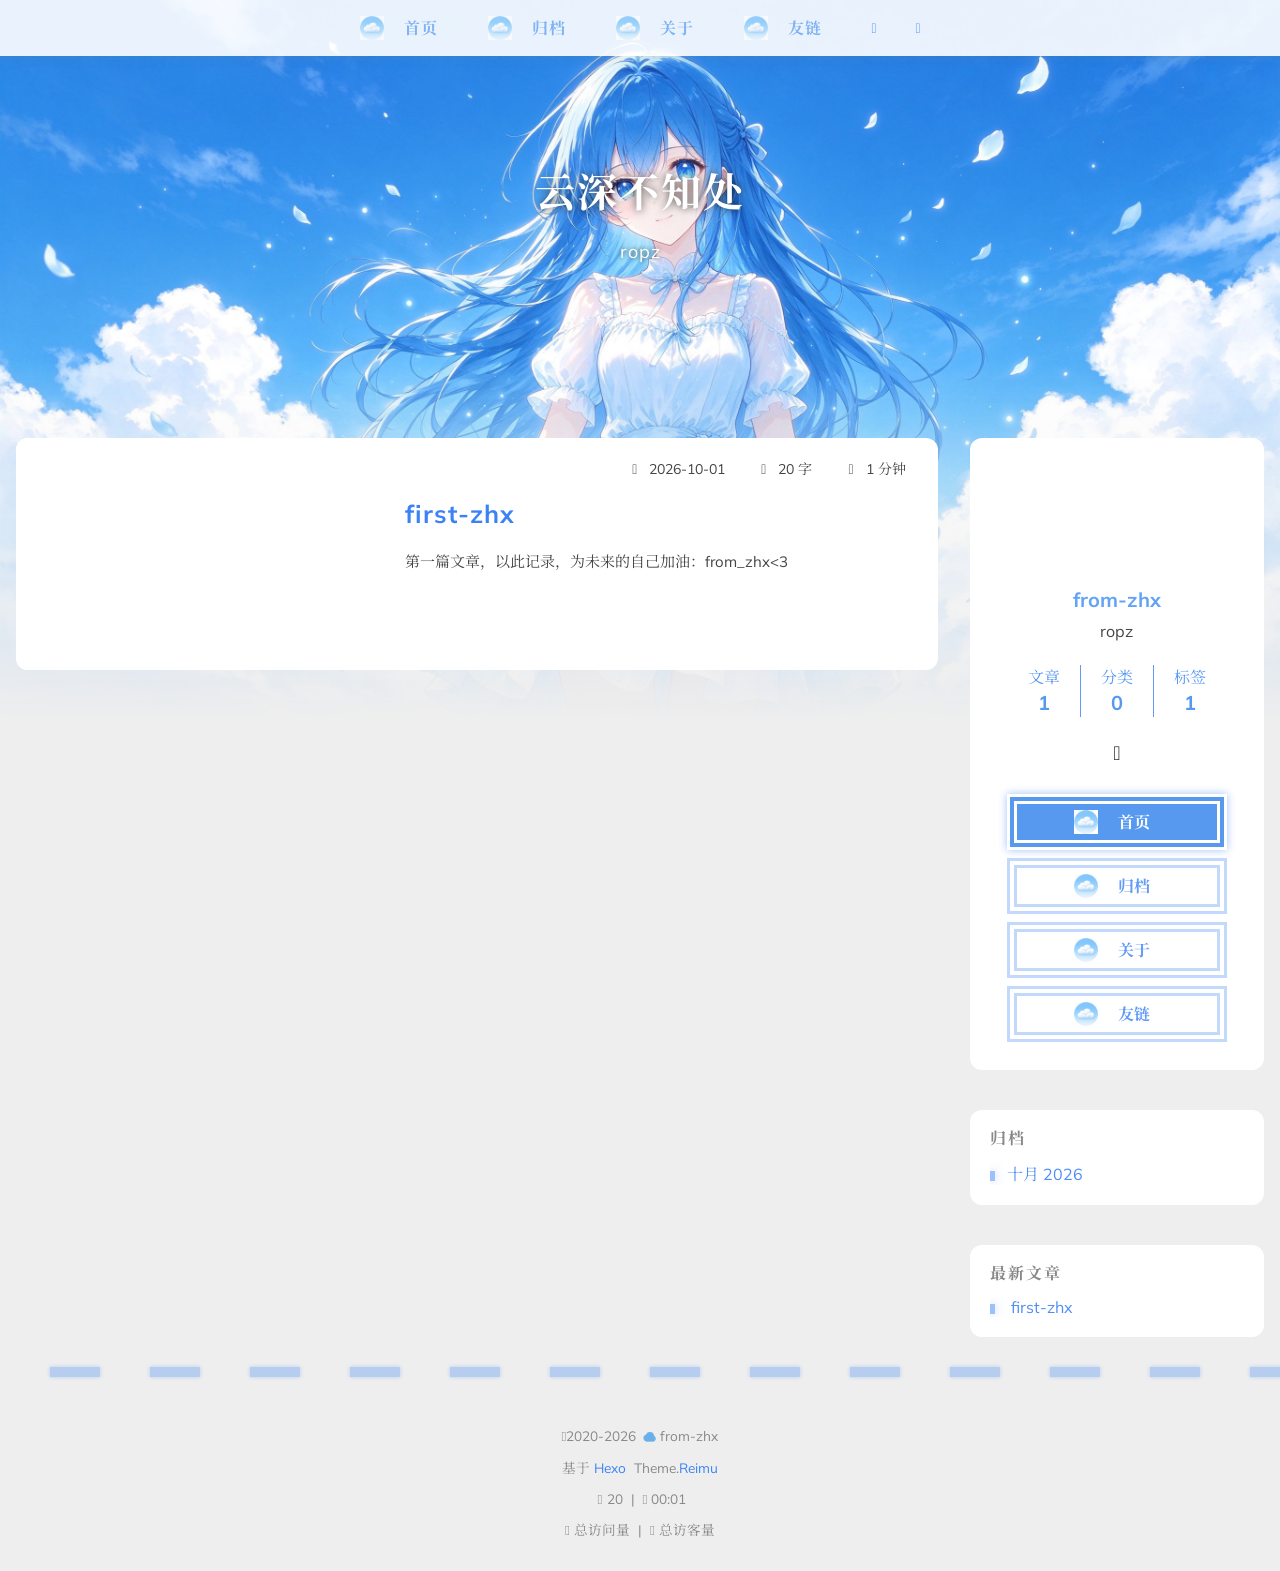
==== commit e70247d7: "Site updated: 2026-10-01 19:27:47" ====
--- a/index.html
+++ b/index.html
@@ -46,7 +46,7 @@
     <div class="loading-right-bg loading-bg"></div>
     <div class="spinner-box">
       <div class="loading-taichi rotate">
-          <img src="/images/cloud.svg" alt="loading" />
+          <img src="/images/cloud-icon.png" alt="loading" />
       </div>
       <div class="loading-word">少女祈祷中...</div>
     </div>
@@ -89,25 +89,25 @@
   <nav id="main-nav" aria-label="Primary navigation">
         <a class="main-nav-link-wrap" href="/">
             <div class="main-nav-icon icon ">
-                  <img src="/images/cloud.svg" alt="home icon" style="height: 1em;">
+                  <img src="/images/cloud-icon.png" alt="home icon" style="height: 1em;">
             </div>
           <span class="main-nav-link">首页</span>
         </a>
         <a class="main-nav-link-wrap" href="/archives">
             <div class="main-nav-icon icon ">
-                  <img src="/images/cloud.svg" alt="archives icon" style="height: 1em;">
+                  <img src="/images/cloud-icon.png" alt="archives icon" style="height: 1em;">
             </div>
           <span class="main-nav-link">归档</span>
         </a>
         <a class="main-nav-link-wrap" href="/about">
             <div class="main-nav-icon icon ">
-                  <img src="/images/cloud.svg" alt="about icon" style="height: 1em;">
+                  <img src="/images/cloud-icon.png" alt="about icon" style="height: 1em;">
             </div>
           <span class="main-nav-link">关于</span>
         </a>
         <a class="main-nav-link-wrap" href="/friend">
             <div class="main-nav-icon icon ">
-                  <img src="/images/cloud.svg" alt="friend icon" style="height: 1em;">
+                  <img src="/images/cloud-icon.png" alt="friend icon" style="height: 1em;">
             </div>
           <span class="main-nav-link">友链</span>
         </a>
@@ -166,28 +166,28 @@
       <div class="sidebar-menu-link-wrap">
         <a class="sidebar-menu-link-dummy" href="/" aria-label="首页"></a>
           <div class="sidebar-menu-icon icon ">
-                <img src="/images/cloud.svg" alt="home icon" style="width: 1em;">
+                <img src="/images/cloud-icon.png" alt="home icon" style="width: 1em;">
           </div>
         <div class="sidebar-menu-link">首页</div>
       </div>
       <div class="sidebar-menu-link-wrap">
         <a class="sidebar-menu-link-dummy" href="/archives" aria-label="归档"></a>
           <div class="sidebar-menu-icon icon ">
-                <img src="/images/cloud.svg" alt="archives icon" style="width: 1em;">
+                <img src="/images/cloud-icon.png" alt="archives icon" style="width: 1em;">
           </div>
         <div class="sidebar-menu-link">归档</div>
       </div>
       <div class="sidebar-menu-link-wrap">
         <a class="sidebar-menu-link-dummy" href="/about" aria-label="关于"></a>
           <div class="sidebar-menu-icon icon ">
-                <img src="/images/cloud.svg" alt="about icon" style="width: 1em;">
+                <img src="/images/cloud-icon.png" alt="about icon" style="width: 1em;">
           </div>
         <div class="sidebar-menu-link">关于</div>
       </div>
       <div class="sidebar-menu-link-wrap">
         <a class="sidebar-menu-link-dummy" href="/friend" aria-label="友链"></a>
           <div class="sidebar-menu-icon icon ">
-                <img src="/images/cloud.svg" alt="friend icon" style="width: 1em;">
+                <img src="/images/cloud-icon.png" alt="friend icon" style="width: 1em;">
           </div>
         <div class="sidebar-menu-link">友链</div>
       </div>
@@ -313,28 +313,28 @@
       <div class="sidebar-menu-link-wrap">
         <a class="sidebar-menu-link-dummy" href="/" aria-label="首页"></a>
           <div class="sidebar-menu-icon icon ">
-                <img src="/images/cloud.svg" alt="home icon" style="width: 1em;">
+                <img src="/images/cloud-icon.png" alt="home icon" style="width: 1em;">
           </div>
         <div class="sidebar-menu-link">首页</div>
       </div>
       <div class="sidebar-menu-link-wrap">
         <a class="sidebar-menu-link-dummy" href="/archives" aria-label="归档"></a>
           <div class="sidebar-menu-icon icon ">
-                <img src="/images/cloud.svg" alt="archives icon" style="width: 1em;">
+                <img src="/images/cloud-icon.png" alt="archives icon" style="width: 1em;">
           </div>
         <div class="sidebar-menu-link">归档</div>
       </div>
       <div class="sidebar-menu-link-wrap">
         <a class="sidebar-menu-link-dummy" href="/about" aria-label="关于"></a>
           <div class="sidebar-menu-icon icon ">
-                <img src="/images/cloud.svg" alt="about icon" style="width: 1em;">
+                <img src="/images/cloud-icon.png" alt="about icon" style="width: 1em;">
           </div>
         <div class="sidebar-menu-link">关于</div>
       </div>
       <div class="sidebar-menu-link-wrap">
         <a class="sidebar-menu-link-dummy" href="/friend" aria-label="友链"></a>
           <div class="sidebar-menu-icon icon ">
-                <img src="/images/cloud.svg" alt="friend icon" style="width: 1em;">
+                <img src="/images/cloud-icon.png" alt="friend icon" style="width: 1em;">
           </div>
         <div class="sidebar-menu-link">友链</div>
       </div>
--- a/css/style.css
+++ b/css/style.css
@@ -1,12 +1,12 @@
 :root {
-  --red-0: #ff0000;
-  --red-1: #ff5252;
-  --red-2: #ff7c7c;
-  --red-3: #ffafaf;
-  --red-4: #ffd0d0;
-  --red-5: #ffecec;
-  --red-5-5: #fff3f3;
-  --red-6: #fff7f7;
+  --red-0: #2f80ed;
+  --red-1: #3b82f6;
+  --red-2: #63a3f5;
+  --red-3: #a8cdf7;
+  --red-4: #d3e7fc;
+  --red-5: #e8f3fe;
+  --red-5-5: #f0f7ff;
+  --red-6: #f5faff;
   --grey-9: #888;
   --grey-7: var(--color-default);
   --color-archive-year: #000;
@@ -24,8 +24,8 @@
   --color-meta-shadow: var(--red-6);
   --color-hover-shadow: rgba(120,120,120,0.15);
   --color-h2-after: var(--red-1);
-  --color-red-6-shadow: rgba(255, 78, 78, 0.6);
-  --color-red-3-shadow: rgba(255, 78, 78, 0.3);
+  --color-red-6-shadow: rgba(59, 130, 246, 0.6);
+  --color-red-3-shadow: rgba(59, 130, 246, 0.3);
   --highlight-nav: #f5f5f5;
   --highlight-scrollbar: #d6d6d6;
   --highlight-background: #fdfdfd;
@@ -46,9 +46,9 @@
   --cursor-default: url("../images/cursor/reimu-cursor-default.png"), auto;
   --cursor-pointer: url("../images/cursor/reimu-cursor-pointer.png"), pointer;
   --cursor-text: url("../images/cursor/reimu-cursor-text.png"), text;
-  --footer-icon: url("../images/taichi.png");
-  --sponsor-icon: url("../images/taichi.png");
-  --top-icon: url("../images/taichi.png");
+  --footer-icon: url("../images/cloud.svg");
+  --sponsor-icon: url("../images/cloud.svg");
+  --top-icon: url("../images/cloud.svg");
   --shadow-meta: 0 0 5px 2px var(--color-meta-shadow);
   --shadow-meta-hover: 0 0 6px 4px var(--color-meta-shadow);
   --shadow-card: 0 0 10px 2px var(--color-hover-shadow);
@@ -57,20 +57,20 @@
 }
 [data-theme='dark']:root {
   --red-0: var(--red-1);
-  --red-4: rgba(255, 208, 208, 0.5);
-  --red-5: rgba(255,228,228,0.15);
-  --red-5-5: rgba(255,236,236,0.05);
-  --red-6: rgba(255, 243, 243, 0.2);
+  --red-4: rgba(211, 231, 252, 0.5);
+  --red-5: rgba(232,243,254,0.15);
+  --red-5-5: rgba(240,247,255,0.05);
+  --red-6: rgba(245,250,255,0.2);
   --color-archive-year: #999;
   --color-default: #999;
   --color-border: var(--red-5);
-  --color-background: #21252b;
+  --color-background: #0e1f33;
   --color-code-background: rgba(232,232,232,0.1);
-  --color-header-background: #222;
-  --color-footer-background: #21252b;
-  --color-mobile-nav-background: #21252b;
-  --color-wrap: #272b30;
-  --color-h2-border: #47474a;
+  --color-header-background: #0e1f33;
+  --color-footer-background: #0e1f33;
+  --color-mobile-nav-background: #0e1f33;
+  --color-wrap: #16283e;
+  --color-h2-border: #2c4159;
   --color-meta-shadow: rgba(0,0,0,0.2);
   --color-hover-shadow: rgba(0,0,0,0.2);
   --highlight-nav: #222830;
@@ -93,6 +93,9 @@
 }
 [data-theme='dark']:root img {
   filter: brightness(70%);
+}
+[data-theme='dark']:root #header img {
+  filter: none;
 }
 [data-theme='dark']:root .pswp__img {
   opacity: 1;
@@ -1907,13 +1910,13 @@
 }
 @supports (-webkit-mask: var(--footer-icon) no-repeat center/80%) {
   .footer-info-sep {
-    background-color: var(--red-1);
+    background-color: #4a9fe8;
     -webkit-mask: var(--footer-icon) no-repeat center/80%;
   }
 }
 @supports (mask: var(--footer-icon) no-repeat center/80%) {
   .footer-info-sep {
-    background-color: var(--red-1);
+    background-color: #4a9fe8;
     mask: var(--footer-icon) no-repeat center/80%;
   }
 }
@@ -2696,7 +2699,7 @@
   width: 48px;
   height: 48px;
   position: absolute;
-  color: var(--red-1);
+  color: #4a9fe8;
   font-size: 20px;
   top: 0;
   text-align: center;
@@ -2718,13 +2721,13 @@
 }
 @supports (-webkit-mask: var(--top-icon) no-repeat center/100%) {
   .sidebar-top-taichi {
-    background-color: var(--red-1);
+    background-color: #4a9fe8;
     -webkit-mask: var(--top-icon) no-repeat center/100%;
   }
 }
 @supports (mask: var(--top-icon) no-repeat center/100%) {
   .sidebar-top-taichi {
-    background-color: var(--red-1);
+    background-color: #4a9fe8;
     mask: var(--top-icon) no-repeat center/100%;
   }
 }
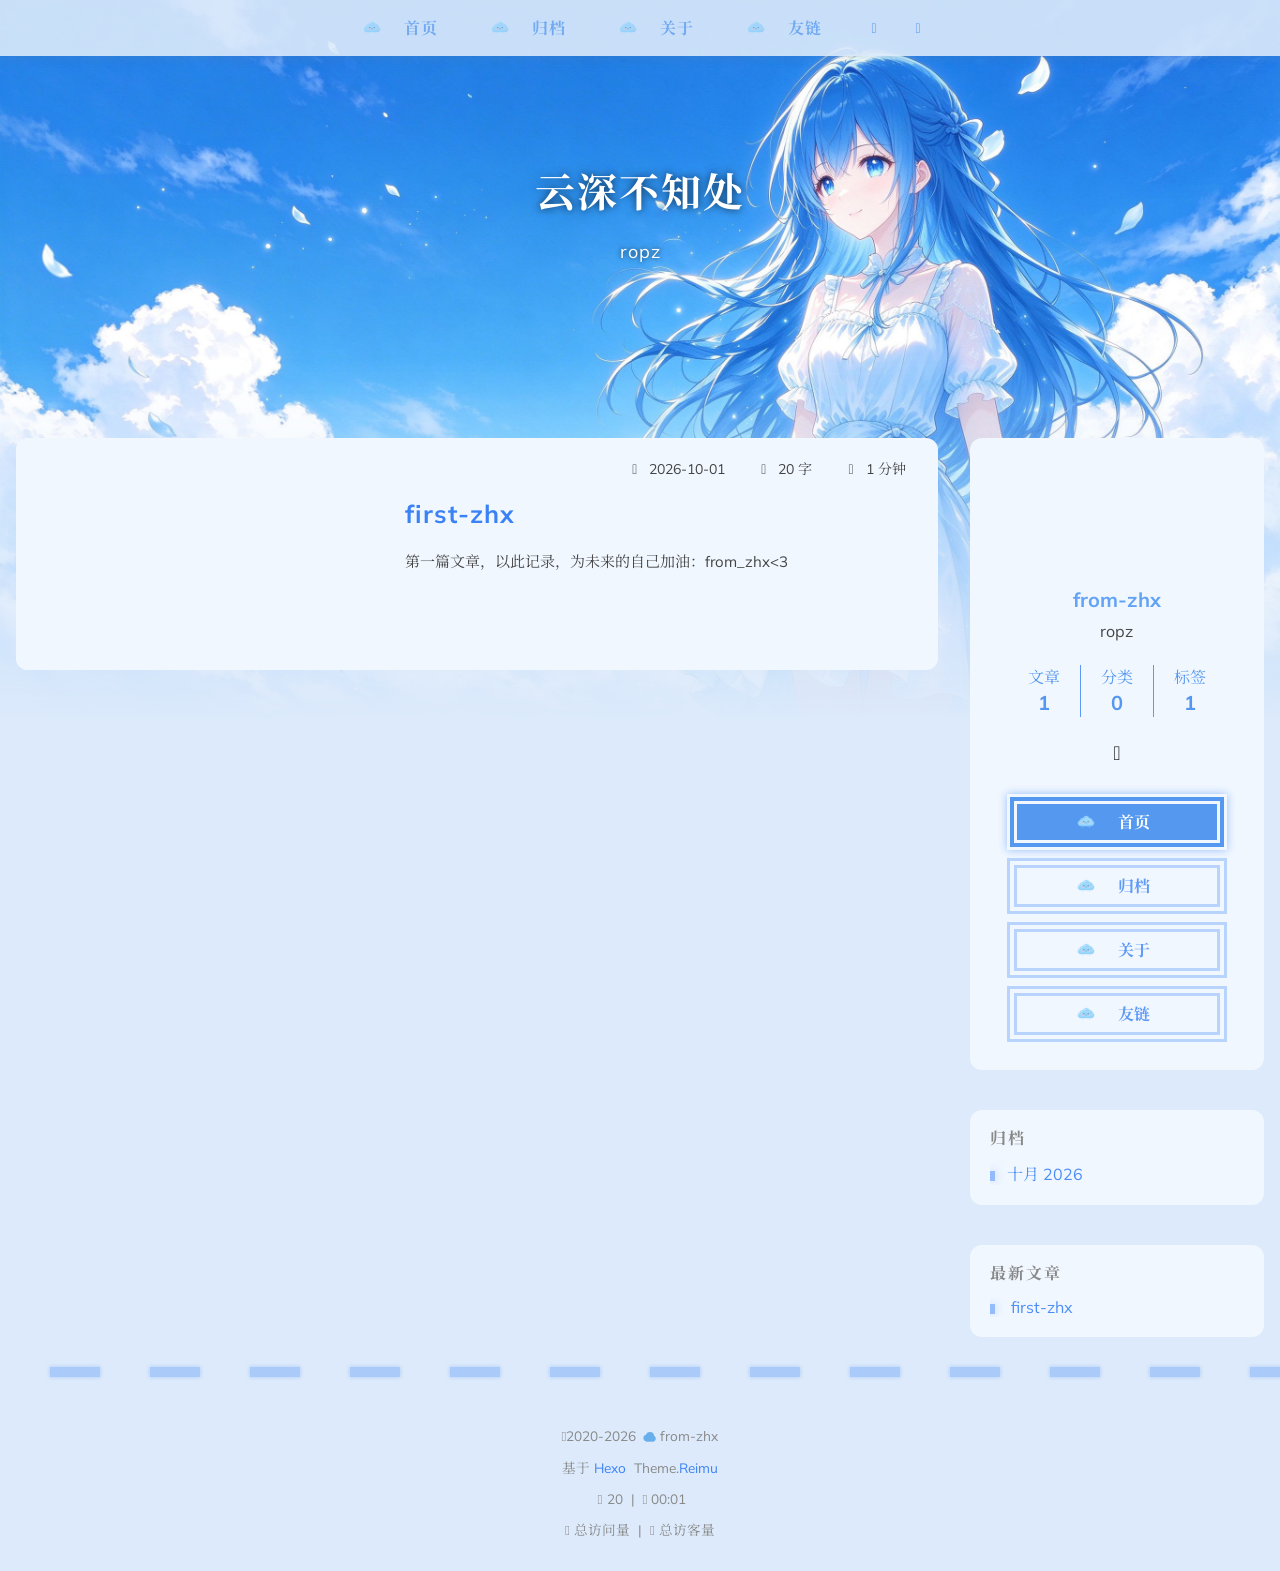
==== commit c0e4ace5: "Site updated: 2026-10-01 19:43:08" ====
--- a/index.html
+++ b/index.html
@@ -12,9 +12,6 @@
   <meta name="viewport" content="width=device-width, initial-scale=1, shrink-to-fit=no">
     <link rel="preconnect" href="https://fonts.gstatic.com" crossorigin><link rel="preload" as="style" href="https://fonts.googleapis.com/css?family=Mulish:400,400italic,700,700italic|Noto Serif SC:400,400italic,700,700italic&display=swap"><link rel="stylesheet" href="https://fonts.googleapis.com/css?family=Mulish:400,400italic,700,700italic|Noto Serif SC:400,400italic,700,700italic&display=swap" media="print" onload="this.media='all'">
     <link rel="preload" href="//at.alicdn.com/t/c/font_4552607_ex15nbittbh.woff2" as="font" type="font/woff2" crossorigin="anonymous">
-    
-<link rel="stylesheet" href="/css/loader.css">
-
     <meta name="description" content="ropz">
 <meta property="og:type" content="website">
 <meta property="og:title" content="云深不知处">
@@ -41,45 +38,7 @@
 <meta name="generator" content="Hexo 7.3.0"></head>
 
   <body>
-      <div id='loader'>
-    <div class="loading-left-bg loading-bg"></div>
-    <div class="loading-right-bg loading-bg"></div>
-    <div class="spinner-box">
-      <div class="loading-taichi rotate">
-          <img src="/images/cloud-icon.png" alt="loading" />
-      </div>
-      <div class="loading-word">少女祈祷中...</div>
-    </div>
-  </div>
-  <script>
-    var time = null;
-    var loaderEl = document.getElementById('loader');
-    var startLoading = () => {
-      time = Date.now();
-      loaderEl.classList.remove("loading");
-    }
-    var hideLoader = () => {
-      document.body.style.overflow = 'auto';
-      loader.classList.add('loading');
-    };
-
-    var endLoading = () => {
-      if (!time) {
-        hideLoader();
-      } else {
-        if (Date.now() - time > 500) {
-          time = null;
-          hideLoader();
-        } else {
-          setTimeout(endLoading, 500 - (Date.now() - time));
-          time = null;
-        }
-      }
-    }
-    window.addEventListener('DOMContentLoaded', endLoading);
-    loaderEl.addEventListener('click', endLoading);
-  </script>
-<div id="copy-tooltip"></div>
+    <div id="copy-tooltip"></div>
 <div id="heatmap-tooltip"></div>
 
 
--- a/css/style.css
+++ b/css/style.css
@@ -13,14 +13,14 @@
   --color-default: #444;
   --color-border: var(--red-3);
   --color-link: var(--red-1);
-  --color-background: #eee;
-  --color-code-background: #f8f8f8;
-  --color-header-background: rgba(255,255,255,0.9);
-  --color-footer-background: #fff;
-  --color-mobile-nav-background: #fff;
-  --color-wrap: #fff;
-  --color-sticky: #fff;
-  --color-h2-border: #eee;
+  --color-background: #dceafb;
+  --color-code-background: #edf4fd;
+  --color-header-background: rgba(220,234,251,0.9);
+  --color-footer-background: #dceafb;
+  --color-mobile-nav-background: #dceafb;
+  --color-wrap: #f0f7ff;
+  --color-sticky: #f0f7ff;
+  --color-h2-border: #cfe3f7;
   --color-meta-shadow: var(--red-6);
   --color-hover-shadow: rgba(120,120,120,0.15);
   --color-h2-after: var(--red-1);
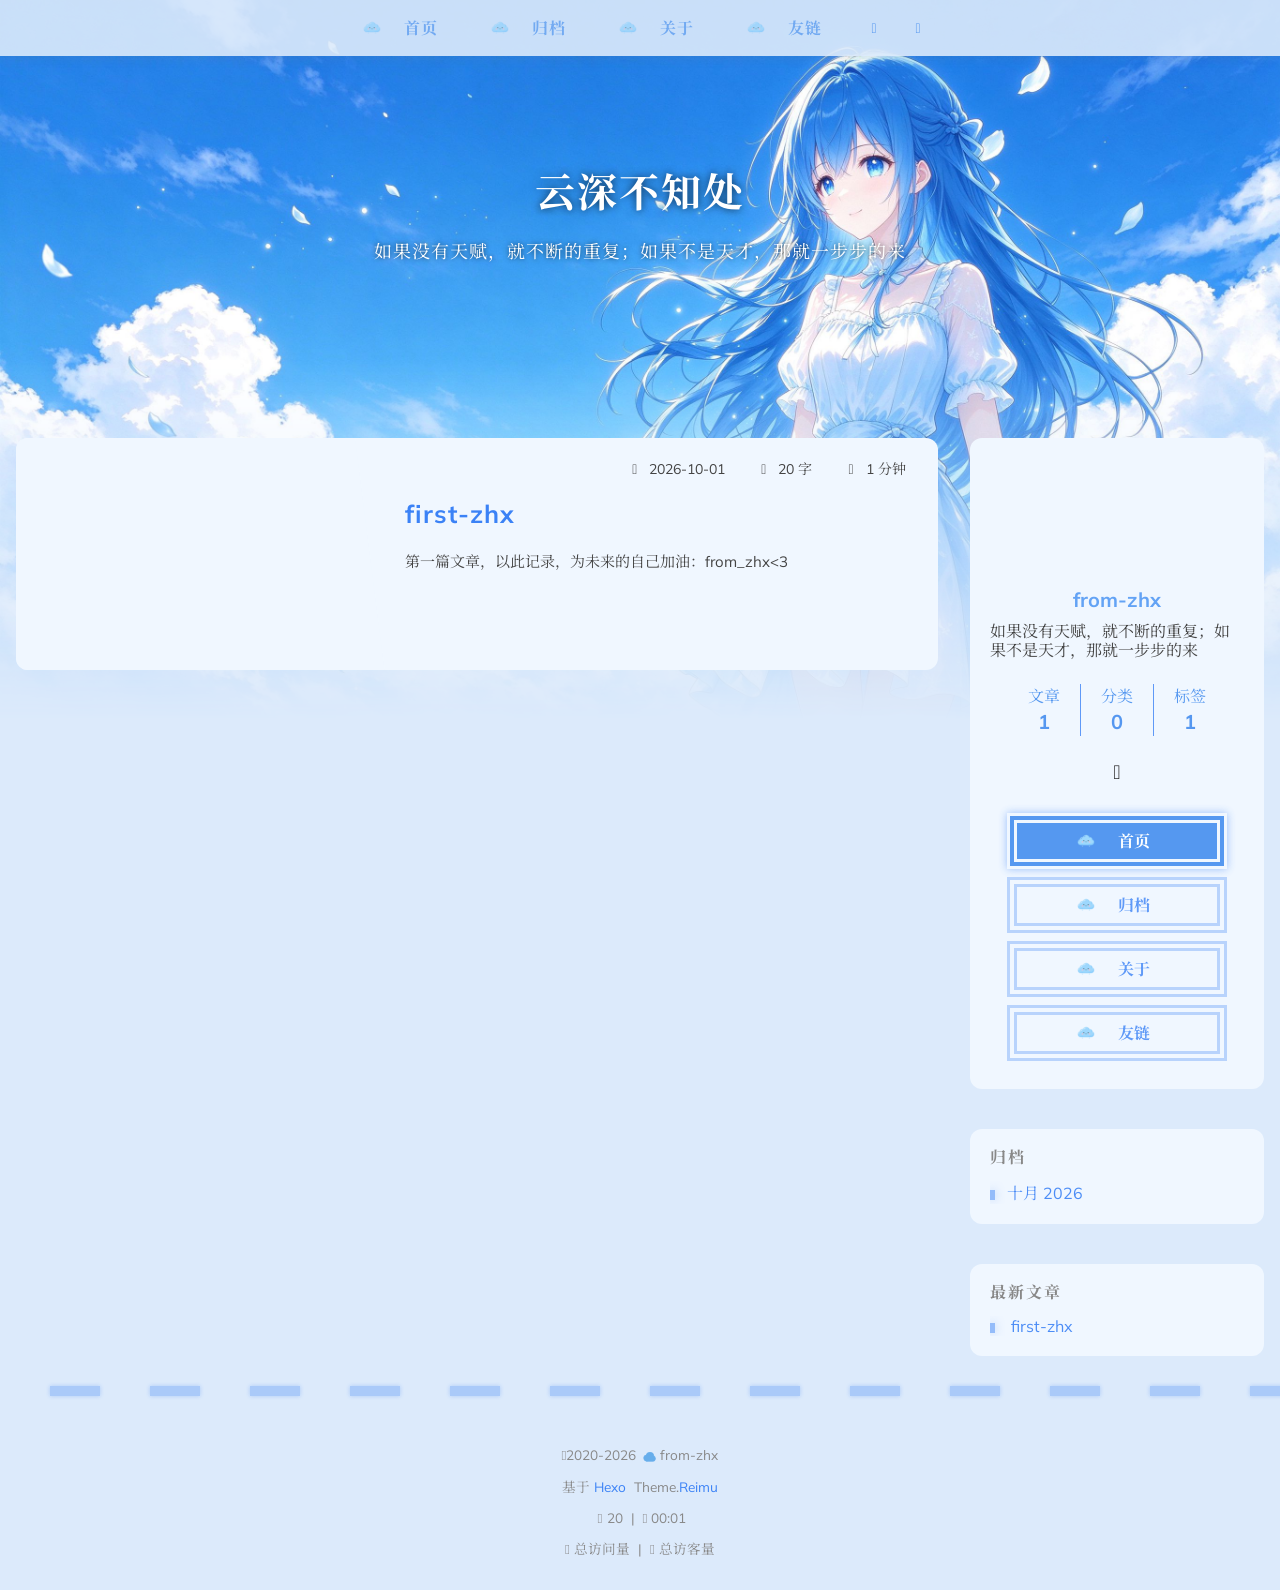
==== commit d78b4275: "Site updated: 2026-10-01 19:59:34" ====
--- a/index.html
+++ b/index.html
@@ -12,12 +12,12 @@
   <meta name="viewport" content="width=device-width, initial-scale=1, shrink-to-fit=no">
     <link rel="preconnect" href="https://fonts.gstatic.com" crossorigin><link rel="preload" as="style" href="https://fonts.googleapis.com/css?family=Mulish:400,400italic,700,700italic|Noto Serif SC:400,400italic,700,700italic&display=swap"><link rel="stylesheet" href="https://fonts.googleapis.com/css?family=Mulish:400,400italic,700,700italic|Noto Serif SC:400,400italic,700,700italic&display=swap" media="print" onload="this.media='all'">
     <link rel="preload" href="//at.alicdn.com/t/c/font_4552607_ex15nbittbh.woff2" as="font" type="font/woff2" crossorigin="anonymous">
-    <meta name="description" content="ropz">
+    <meta name="description" content="如果没有天赋，就不断的重复；如果不是天才，那就一步步的来">
 <meta property="og:type" content="website">
 <meta property="og:title" content="云深不知处">
 <meta property="og:url" content="https://from-zhx.github.io/index.html">
 <meta property="og:site_name" content="云深不知处">
-<meta property="og:description" content="ropz">
+<meta property="og:description" content="如果没有天赋，就不断的重复；如果不是天才，那就一步步的来">
 <meta property="og:locale" content="zh_CN">
 <meta property="og:image" content="https://from-zhx.github.io/images/banner.webp">
 <meta property="article:author" content="from-zhx">
@@ -86,7 +86,7 @@
             <h1 data-aos="slide-up">云深不知处</h1>
           </span>
         <h2 id="subtitle-wrap" data-aos="slide-down">
-              <span id="subtitle">ropz</span>
+              <span id="subtitle">如果没有天赋，就不断的重复；如果不是天才，那就一步步的来</span>
         </h2>
     </div>
   </div>
@@ -100,7 +100,7 @@
         <div class="sidebar-author">
   <img data-src="/avatar/avatar.jpg" data-sizes="auto" alt="from-zhx" class="lazyload">
   <div class="sidebar-author-name">from-zhx</div>
-  <div class="sidebar-description">ropz</div>
+  <div class="sidebar-description">如果没有天赋，就不断的重复；如果不是天才，那就一步步的来</div>
 </div>
 <div class="sidebar-state">
   <div class="sidebar-state-article">
@@ -247,7 +247,7 @@
       <div class="sidebar-author">
   <img data-src="/avatar/avatar.jpg" data-sizes="auto" alt="from-zhx" class="lazyload">
   <div class="sidebar-author-name">from-zhx</div>
-  <div class="sidebar-description">ropz</div>
+  <div class="sidebar-description">如果没有天赋，就不断的重复；如果不是天才，那就一步步的来</div>
 </div>
 <div class="sidebar-state">
   <div class="sidebar-state-article">
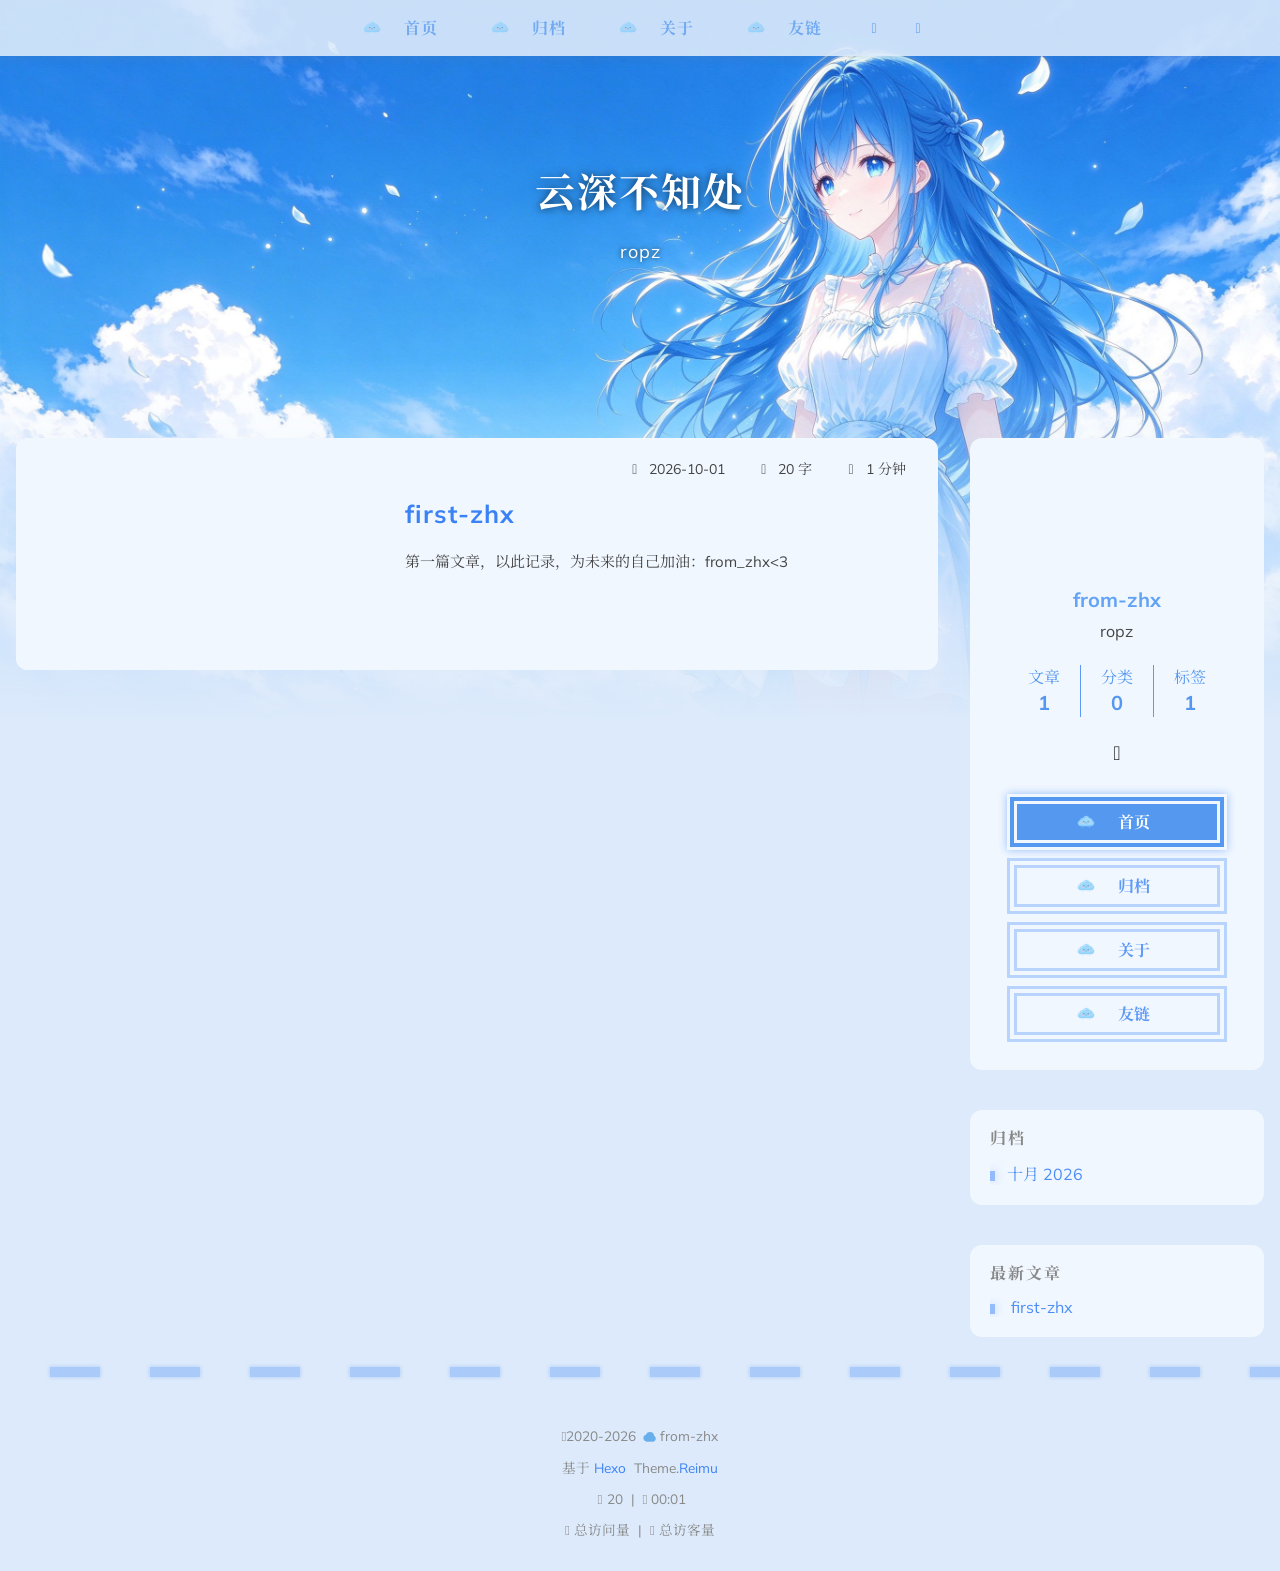
==== commit 3c624efd: "Site updated: 2026-10-01 20:09:51" ====
--- a/index.html
+++ b/index.html
@@ -12,12 +12,12 @@
   <meta name="viewport" content="width=device-width, initial-scale=1, shrink-to-fit=no">
     <link rel="preconnect" href="https://fonts.gstatic.com" crossorigin><link rel="preload" as="style" href="https://fonts.googleapis.com/css?family=Mulish:400,400italic,700,700italic|Noto Serif SC:400,400italic,700,700italic&display=swap"><link rel="stylesheet" href="https://fonts.googleapis.com/css?family=Mulish:400,400italic,700,700italic|Noto Serif SC:400,400italic,700,700italic&display=swap" media="print" onload="this.media='all'">
     <link rel="preload" href="//at.alicdn.com/t/c/font_4552607_ex15nbittbh.woff2" as="font" type="font/woff2" crossorigin="anonymous">
-    <meta name="description" content="如果没有天赋，就不断的重复；如果不是天才，那就一步步的来">
+    <meta name="description" content="ropz">
 <meta property="og:type" content="website">
 <meta property="og:title" content="云深不知处">
 <meta property="og:url" content="https://from-zhx.github.io/index.html">
 <meta property="og:site_name" content="云深不知处">
-<meta property="og:description" content="如果没有天赋，就不断的重复；如果不是天才，那就一步步的来">
+<meta property="og:description" content="ropz">
 <meta property="og:locale" content="zh_CN">
 <meta property="og:image" content="https://from-zhx.github.io/images/banner.webp">
 <meta property="article:author" content="from-zhx">
@@ -86,7 +86,7 @@
             <h1 data-aos="slide-up">云深不知处</h1>
           </span>
         <h2 id="subtitle-wrap" data-aos="slide-down">
-              <span id="subtitle">如果没有天赋，就不断的重复；如果不是天才，那就一步步的来</span>
+              <span id="subtitle">ropz</span>
         </h2>
     </div>
   </div>
@@ -100,7 +100,7 @@
         <div class="sidebar-author">
   <img data-src="/avatar/avatar.jpg" data-sizes="auto" alt="from-zhx" class="lazyload">
   <div class="sidebar-author-name">from-zhx</div>
-  <div class="sidebar-description">如果没有天赋，就不断的重复；如果不是天才，那就一步步的来</div>
+  <div class="sidebar-description">ropz</div>
 </div>
 <div class="sidebar-state">
   <div class="sidebar-state-article">
@@ -247,7 +247,7 @@
       <div class="sidebar-author">
   <img data-src="/avatar/avatar.jpg" data-sizes="auto" alt="from-zhx" class="lazyload">
   <div class="sidebar-author-name">from-zhx</div>
-  <div class="sidebar-description">如果没有天赋，就不断的重复；如果不是天才，那就一步步的来</div>
+  <div class="sidebar-description">ropz</div>
 </div>
 <div class="sidebar-state">
   <div class="sidebar-state-article">
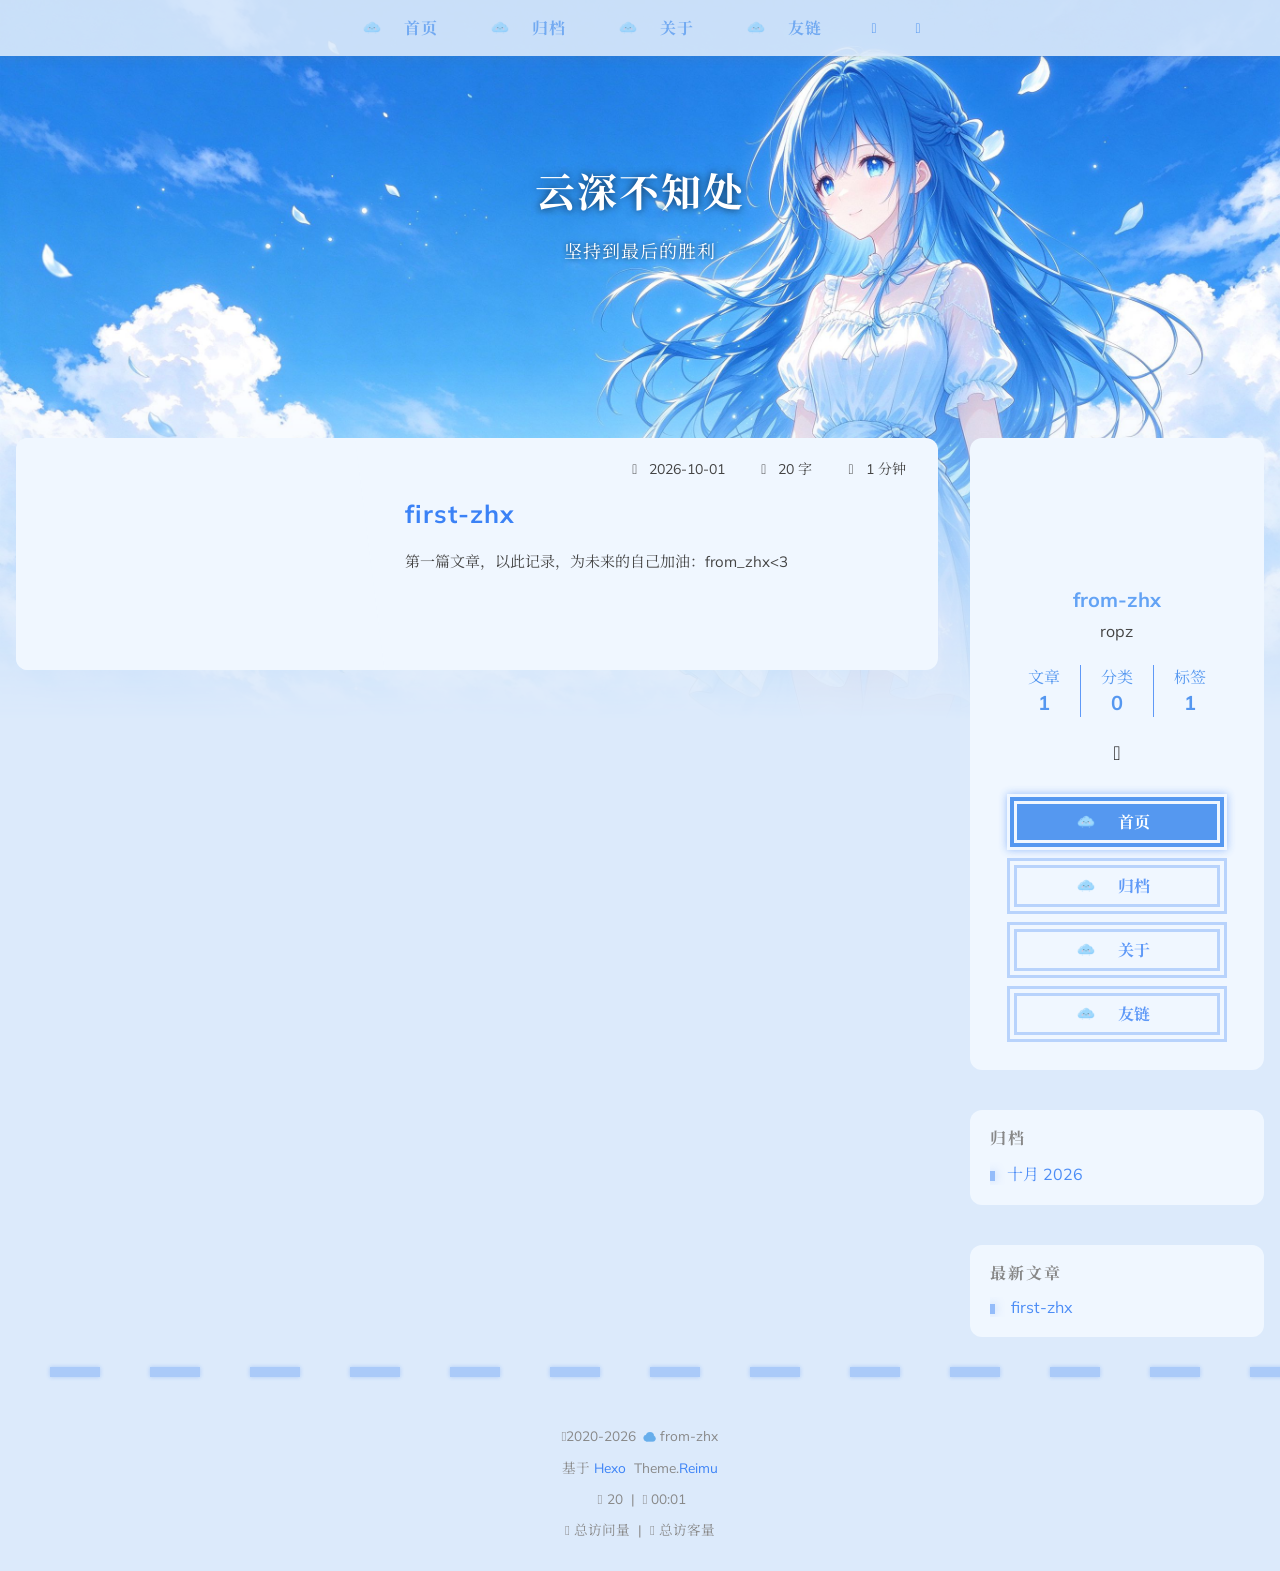
==== commit 04e277e8: "Site updated: 2026-10-01 20:23:23" ====
--- a/index.html
+++ b/index.html
@@ -86,7 +86,7 @@
             <h1 data-aos="slide-up">云深不知处</h1>
           </span>
         <h2 id="subtitle-wrap" data-aos="slide-down">
-              <span id="subtitle">ropz</span>
+              <span id="subtitle">坚持到最后的胜利</span>
         </h2>
     </div>
   </div>
--- a/css/style.css
+++ b/css/style.css
@@ -43,9 +43,9 @@
   --highlight-deletion-bg: #ffeef0;
   --highlight-addition: #22863a;
   --highlight-addition-bg: #f0fff4;
-  --cursor-default: url("../images/cursor/reimu-cursor-default.png"), auto;
-  --cursor-pointer: url("../images/cursor/reimu-cursor-pointer.png"), pointer;
-  --cursor-text: url("../images/cursor/reimu-cursor-text.png"), text;
+  --cursor-default: url("../images/cursor/reimu-cursor-black.cur"), auto;
+  --cursor-pointer: url("../images/cursor/reimu-pointer-black.cur"), pointer;
+  --cursor-text: url("../images/cursor/reimu-cursor-black.cur"), text;
   --footer-icon: url("../images/cloud.svg");
   --sponsor-icon: url("../images/cloud.svg");
   --top-icon: url("../images/cloud.svg");
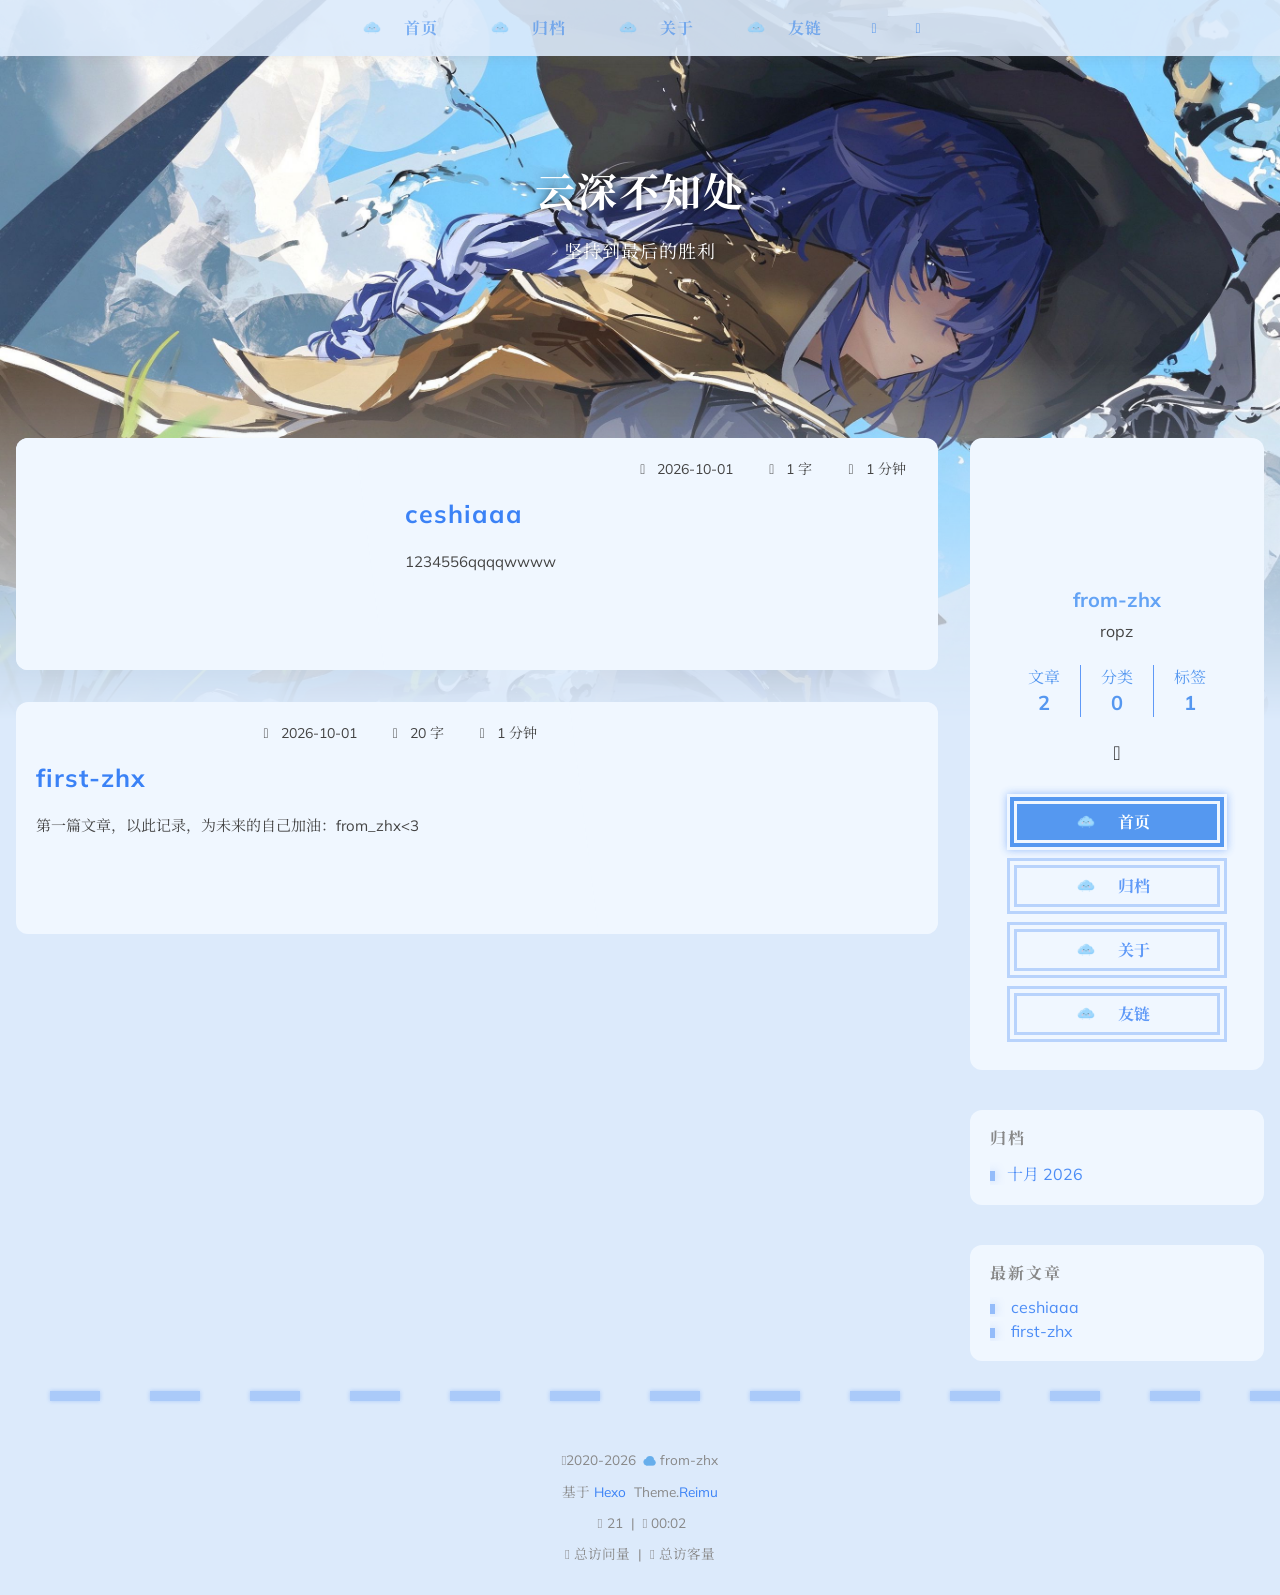
==== commit cb6fdb9c: "Site updated: 2026-10-01 22:08:53" ====
--- a/index.html
+++ b/index.html
@@ -105,7 +105,7 @@
 <div class="sidebar-state">
   <div class="sidebar-state-article">
     <div>文章</div>
-    <div class="sidebar-state-number">1</div>
+    <div class="sidebar-state-number">2</div>
   </div>
   <div class="sidebar-state-category">
     <div>分类</div>
@@ -170,6 +170,9 @@
       <div class="widget">
         <ul>
             <li>
+              <a href="/2026/10/01/ceshiaaa/" title="ceshiaaa">ceshiaaa</a>
+            </li>
+            <li>
               <a href="/2026/10/01/main-zhx/" title="first-zhx">first-zhx</a>
             </li>
         </ul>
@@ -183,8 +186,28 @@
 
           <section id="main" aria-label="Main content">      <div class="post-wrapper">
   <div class="post-wrap left" data-aos="fade-up">
+      <a class="post-link" href="/2026/10/01/ceshiaaa/" aria-label="ceshiaaa" title="ceshiaaa"></a>
+    <div class="post-cover left">
+          <img data-src="/img/backgroundTWO.jpg" data-sizes="auto" alt="ceshiaaa" class="lazyload">
+    </div>
+    <div class="post-info">
+      <div class="post-meta">
+        <span><span class="icon-calendar"></span>2026-10-01</span>
+        <span><span class="icon-pencil"></span>1 字</span>
+        <span><span class="icon-clock"></span>1 分钟</span>
+      </div>
+      <h2 class="post-title">ceshiaaa</h2>
+      <article class="post-article">
+          1234556qqqqwwww
+
+      </article>
+    </div>
+  </div>
+</div>
+      <div class="post-wrapper">
+  <div class="post-wrap right" data-aos="fade-up">
       <a class="post-link" href="/2026/10/01/main-zhx/" aria-label="first-zhx" title="first-zhx"></a>
-    <div class="post-cover left">
+    <div class="post-cover right">
         <img data-src="/img/backgroundTWO.jpg" data-sizes="auto" alt="first-zhx" class="lazyload">
     </div>
     <div class="post-info">
@@ -221,10 +244,10 @@
       </div>
       <div>
         <span class="icon-brush"></span>
-        20
+        21
         &nbsp;|&nbsp;
         <span class="icon-coffee"></span>
-        00:01
+        00:02
       </div>
       <div>
         <span class="icon-eye"></span>
@@ -252,7 +275,7 @@
 <div class="sidebar-state">
   <div class="sidebar-state-article">
     <div>文章</div>
-    <div class="sidebar-state-number">1</div>
+    <div class="sidebar-state-number">2</div>
   </div>
   <div class="sidebar-state-category">
     <div>分类</div>
--- a/css/style.css
+++ b/css/style.css
@@ -61,18 +61,18 @@
   --red-5: rgba(232,243,254,0.15);
   --red-5-5: rgba(240,247,255,0.05);
   --red-6: rgba(245,250,255,0.2);
-  --color-archive-year: #999;
-  --color-default: #999;
+  --color-archive-year: #567;
+  --color-default: #3a4a5c;
   --color-border: var(--red-5);
-  --color-background: #0e1f33;
-  --color-code-background: rgba(232,232,232,0.1);
-  --color-header-background: #0e1f33;
-  --color-footer-background: #0e1f33;
-  --color-mobile-nav-background: #0e1f33;
-  --color-wrap: #16283e;
-  --color-h2-border: #2c4159;
-  --color-meta-shadow: rgba(0,0,0,0.2);
-  --color-hover-shadow: rgba(0,0,0,0.2);
+  --color-background: #b0ccec;
+  --color-code-background: #e3edf9;
+  --color-header-background: #a6c6e9;
+  --color-footer-background: #a6c6e9;
+  --color-mobile-nav-background: #a6c6e9;
+  --color-wrap: #c4d9f2;
+  --color-h2-border: #cfe3f7;
+  --color-meta-shadow: rgba(110,140,180,0.28);
+  --color-hover-shadow: rgba(110,140,180,0.2);
   --highlight-nav: #222830;
   --highlight-scrollbar: #454d59;
   --highlight-background: #1e2027;
@@ -92,7 +92,7 @@
   --highlight-addition-bg: #04260f;
 }
 [data-theme='dark']:root img {
-  filter: brightness(70%);
+  filter: none;
 }
 [data-theme='dark']:root #header img {
   filter: none;
@@ -104,7 +104,7 @@
 }
 [data-theme='dark']:root img.lazyloaded {
   opacity: 1;
-  animation: blur-darken 0.8s ease-in-out forwards;
+  animation: blur 0.8s ease-in-out forwards;
 }
 body [data-aos='fade-up'] {
   transform: translate3d(0, 30px, 0);
@@ -797,7 +797,7 @@
 [data-theme='dark'] .main-nav-link,
 [data-theme='dark'] .nav-icon,
 [data-theme='dark'] .main-nav-link-wrap {
-  color: var(--red-2);
+  color: #2e6ba8;
 }
 .main-nav-link-wrap {
   padding: 0 15px;
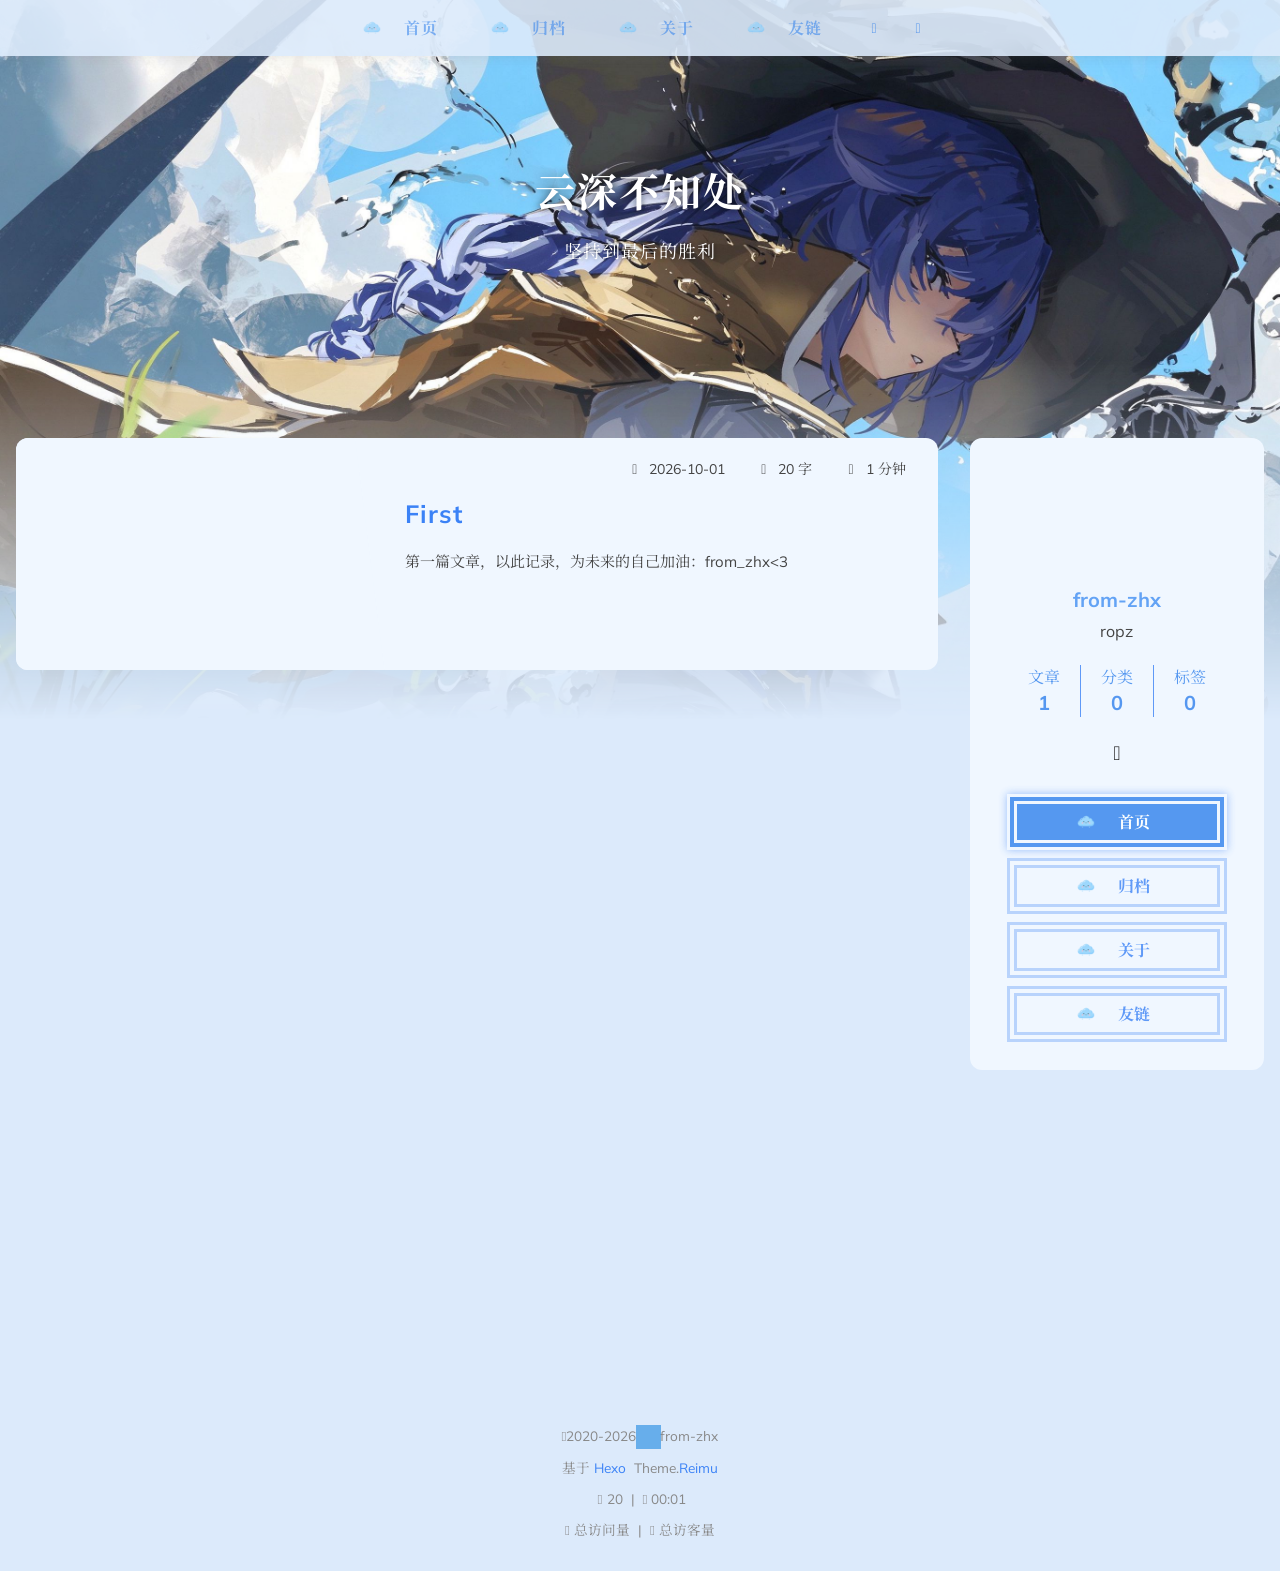
==== commit 8818cdd2: "Site updated: 2026-10-01 22:25:02" ====
--- a/index.html
+++ b/index.html
@@ -105,7 +105,7 @@
 <div class="sidebar-state">
   <div class="sidebar-state-article">
     <div>文章</div>
-    <div class="sidebar-state-number">2</div>
+    <div class="sidebar-state-number">1</div>
   </div>
   <div class="sidebar-state-category">
     <div>分类</div>
@@ -113,7 +113,7 @@
   </div>
   <div class="sidebar-state-tag">
     <div>标签</div>
-    <div class="sidebar-state-number">1</div>
+    <div class="sidebar-state-number">0</div>
   </div>
 </div>
 <div class="sidebar-social" >
@@ -170,10 +170,7 @@
       <div class="widget">
         <ul>
             <li>
-              <a href="/2026/10/01/ceshiaaa/" title="ceshiaaa">ceshiaaa</a>
-            </li>
-            <li>
-              <a href="/2026/10/01/main-zhx/" title="first-zhx">first-zhx</a>
+              <a href="/2026/10/01/main-zhx/" title="First">First</a>
             </li>
         </ul>
       </div>
@@ -186,29 +183,9 @@
 
           <section id="main" aria-label="Main content">      <div class="post-wrapper">
   <div class="post-wrap left" data-aos="fade-up">
-      <a class="post-link" href="/2026/10/01/ceshiaaa/" aria-label="ceshiaaa" title="ceshiaaa"></a>
+      <a class="post-link" href="/2026/10/01/main-zhx/" aria-label="First" title="First"></a>
     <div class="post-cover left">
-          <img data-src="/img/backgroundTWO.jpg" data-sizes="auto" alt="ceshiaaa" class="lazyload">
-    </div>
-    <div class="post-info">
-      <div class="post-meta">
-        <span><span class="icon-calendar"></span>2026-10-01</span>
-        <span><span class="icon-pencil"></span>1 字</span>
-        <span><span class="icon-clock"></span>1 分钟</span>
-      </div>
-      <h2 class="post-title">ceshiaaa</h2>
-      <article class="post-article">
-          1234556qqqqwwww
-
-      </article>
-    </div>
-  </div>
-</div>
-      <div class="post-wrapper">
-  <div class="post-wrap right" data-aos="fade-up">
-      <a class="post-link" href="/2026/10/01/main-zhx/" aria-label="first-zhx" title="first-zhx"></a>
-    <div class="post-cover right">
-        <img data-src="/img/backgroundTWO.jpg" data-sizes="auto" alt="first-zhx" class="lazyload">
+        <img data-src="/img/backgroundTWO.jpg" data-sizes="auto" alt="First" class="lazyload">
     </div>
     <div class="post-info">
       <div class="post-meta">
@@ -216,7 +193,7 @@
         <span><span class="icon-pencil"></span>20 字</span>
         <span><span class="icon-clock"></span>1 分钟</span>
       </div>
-      <h2 class="post-title">first-zhx</h2>
+      <h2 class="post-title">First</h2>
       <article class="post-article">
           第一篇文章，以此记录，为未来的自己加油：from_zhx&lt;3
 
@@ -244,10 +221,10 @@
       </div>
       <div>
         <span class="icon-brush"></span>
-        21
+        20
         &nbsp;|&nbsp;
         <span class="icon-coffee"></span>
-        00:02
+        00:01
       </div>
       <div>
         <span class="icon-eye"></span>
@@ -275,7 +252,7 @@
 <div class="sidebar-state">
   <div class="sidebar-state-article">
     <div>文章</div>
-    <div class="sidebar-state-number">2</div>
+    <div class="sidebar-state-number">1</div>
   </div>
   <div class="sidebar-state-category">
     <div>分类</div>
@@ -283,7 +260,7 @@
   </div>
   <div class="sidebar-state-tag">
     <div>标签</div>
-    <div class="sidebar-state-number">1</div>
+    <div class="sidebar-state-number">0</div>
   </div>
 </div>
 <div class="sidebar-social" >
